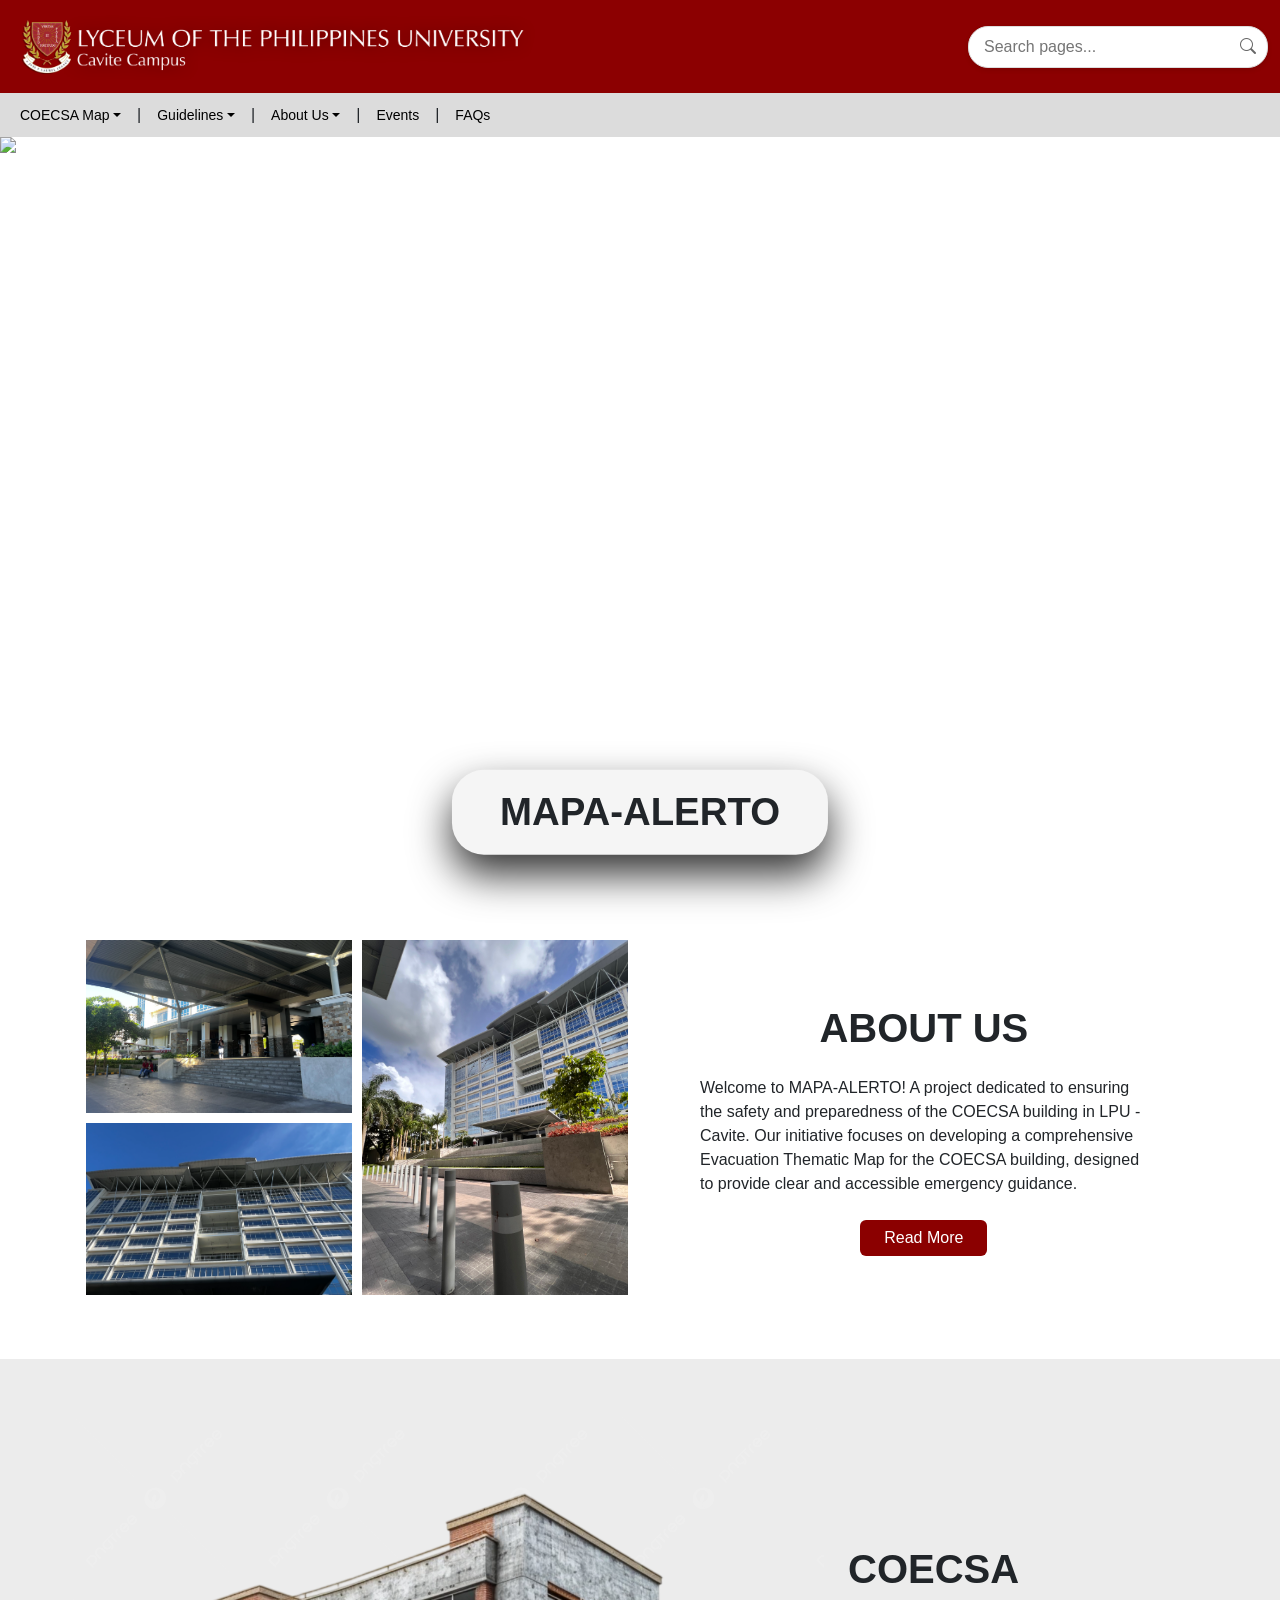
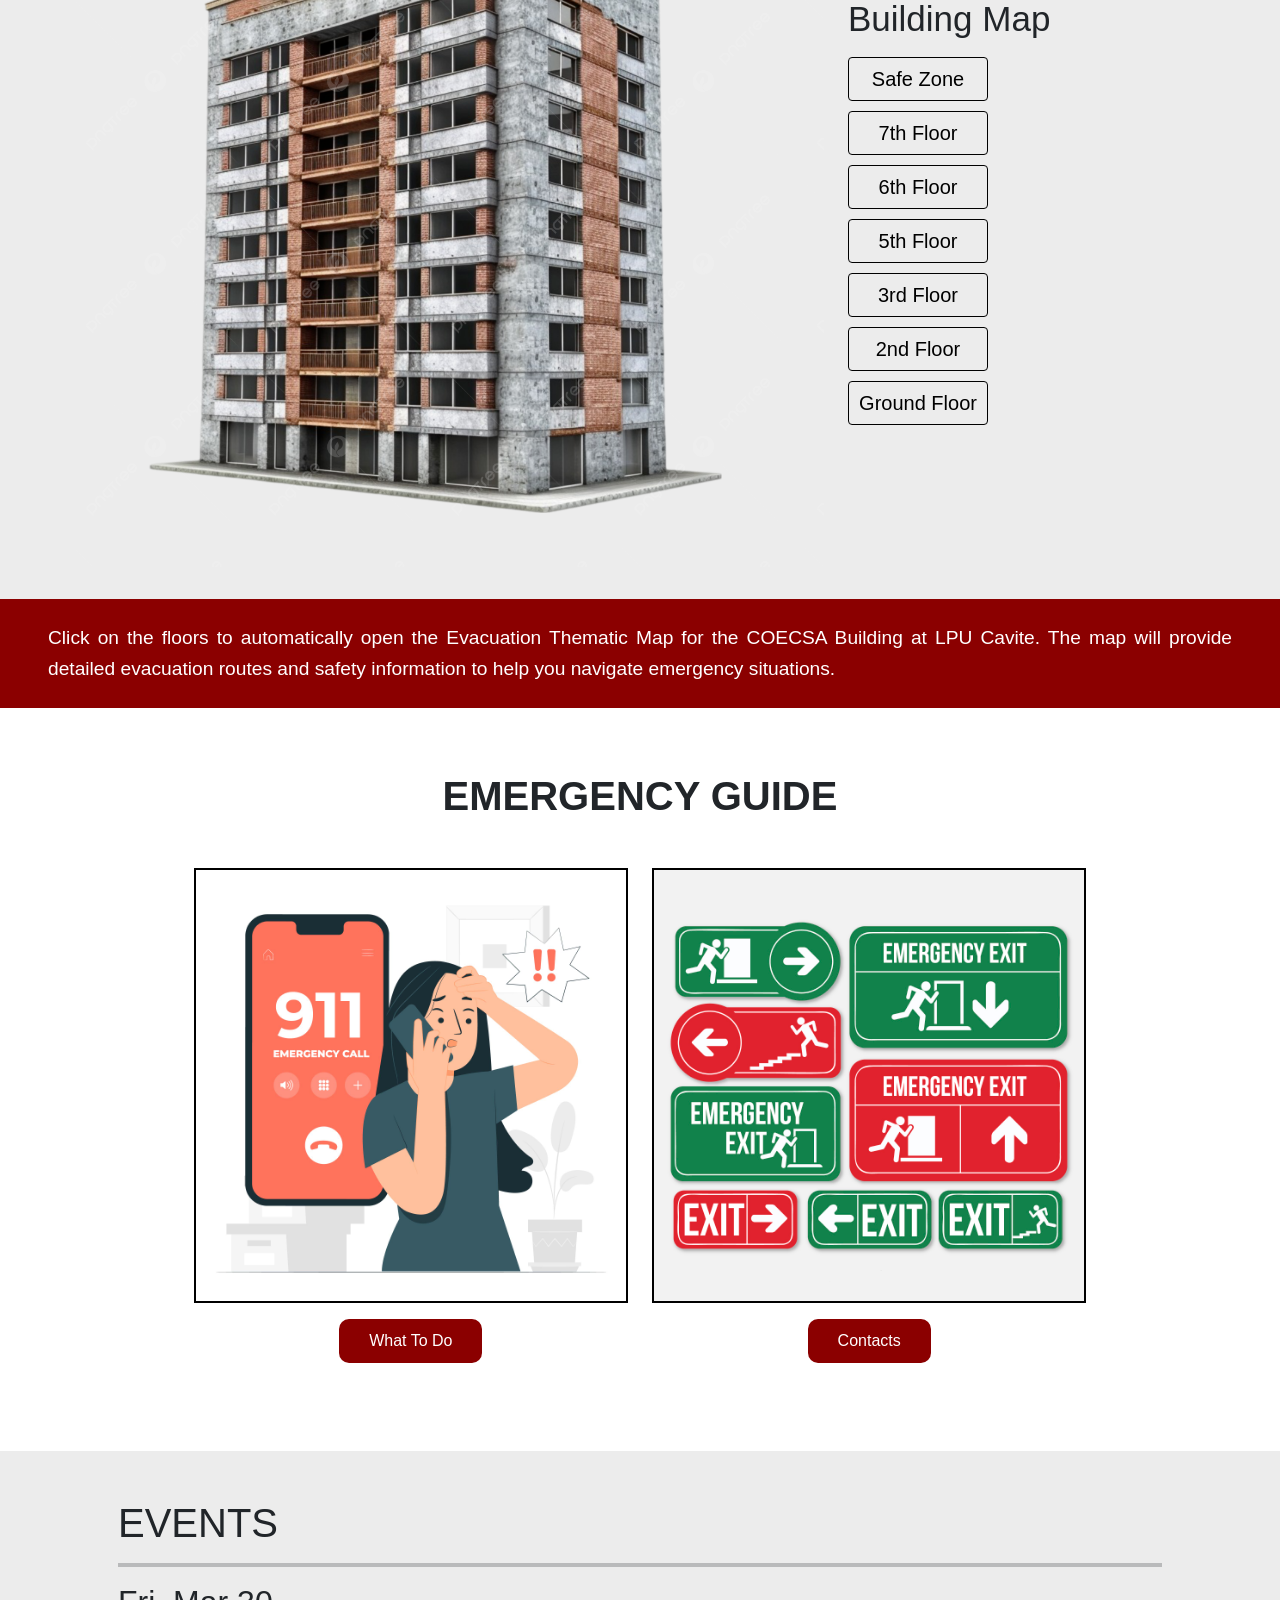
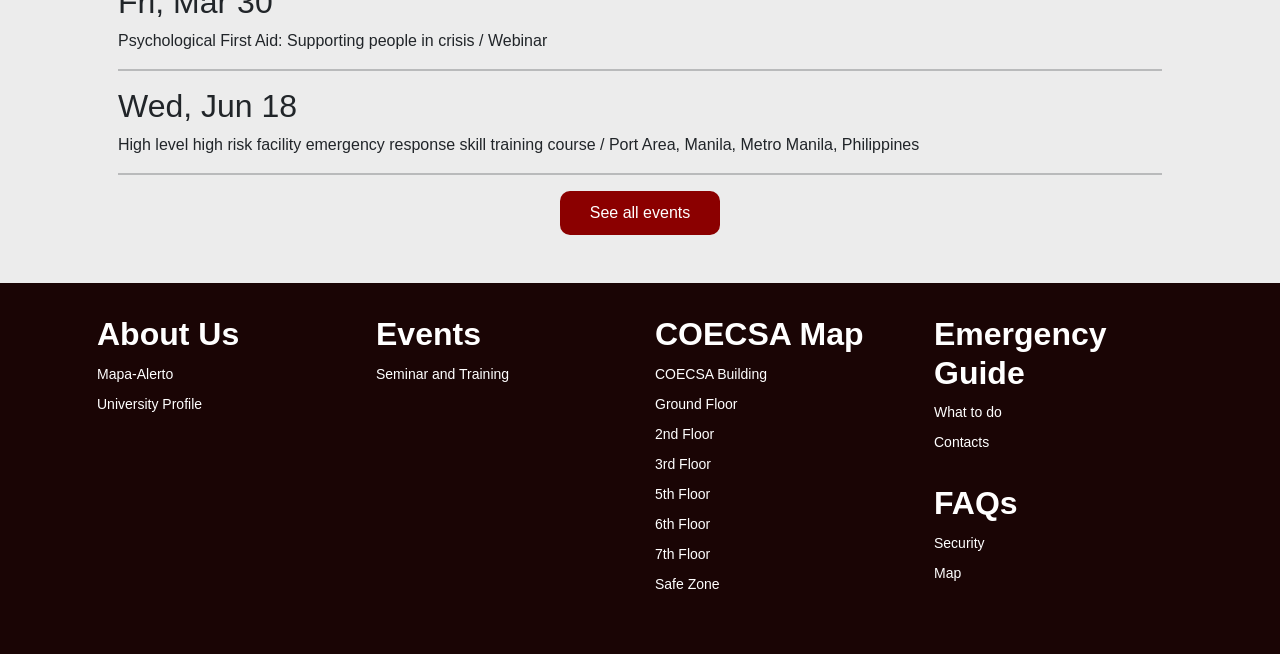
==== index.html @ d4a61192 "May 11" ====
<!DOCTYPE html>
<html lang="en">

<head>
  <meta charset="UTF-8" />
  <meta name="viewport" content="width=device-width, initial-scale=1.0" />
  <title>Homepage - Mapa-Alerto</title>
  <link rel="icon" type="image/png" href="assets/LPU-Logo.png" />
  <link href="https://cdn.jsdelivr.net/npm/bootstrap@5.3.0/dist/css/bootstrap.min.css" rel="stylesheet" />
  <link href="https://cdn.jsdelivr.net/npm/bootstrap-icons@1.10.5/font/bootstrap-icons.css" rel="stylesheet" />
  <link href="https://unpkg.com/aos@2.3.1/dist/aos.css" rel="stylesheet" />
  <link rel="stylesheet" href="style.css" />
</head>
</head>

<body>
  <!-- Loader -->
  <div id="loader-overlay">
    <img src="assets/loading-screen.gif" alt="Loading..." style="max-width: 100%; padding: 0; margin: 0"/>
    <p id="loader-message">Getting things ready, please wait...</p>
  </div>

  <!-- Mobile Search Container (Fixed position overlay) -->
  <div class="mobile-search-container" id="mobileSearchContainer">
    <div class="mobile-search-wrapper">
      <input type="text" class="search-input" id="mobileSearchInput" placeholder="Search pages..." autocomplete="off">
      <i class="bi bi-x-lg mobile-search-close" id="mobileSearchClose"></i>
      <div class="search-results" id="mobileSearchResults"></div>
    </div>
  </div>

  <nav class="navbar navbar-expand-lg navbar-custom">
    <div class="container-fluid">
      <div class="d-flex flex-column flex-md-row align-items-center justify-content-between w-100">
        <!-- Logo + Toggler + Mobile Search Icon -->
        <div class="d-flex align-items-center">
          <button class="navbar-toggler me-2" type="button" onclick="toggleMenu()">
            <i class="bi bi-list"></i>
          </button>
          <a class="navbar-brand me-2" href="index.html">
            <img src="banner-desktop.png" alt="LPU Logo" class="logo-img img-fluid" />
          </a>
          <!-- Mobile Search Button -->
          <button class="mobile-search-btn" id="mobileSearchBtn">
            <i class="bi bi-search text-white"></i>
          </button>
        </div>

        <!-- Desktop Search Bar -->
        <div class="navbar-nav-section">
          <div class="search-container">
            <input type="text" class="search-input" id="searchInput" placeholder="Search pages..." autocomplete="off">
            <i class="bi bi-search search-icon" id="searchIcon"></i>
            <div class="search-results" id="searchResults"></div>
          </div>
        </div>
      </div>
    </div>
  </nav>

  <!-- Hidden Nav Links -->
  <div class="top-links" id="navLinks">
    <div class="dropdown">
      <a class="dropdown-toggle" style="cursor: default">COECSA Map</a>
      <div class="dropdown-menu">
        <a href="coecsa.html">COECSA Building</a>
        <a href="groundfloor.html">Ground Floor</a>
        <a href="2nd-floor.html">2nd Floor</a>
        <a href="3rd-floor.html">3rd Floor</a>
        <a href="5th-floor.html">5th Floor</a>
        <a href="6th-floor.html">6th Floor</a>
        <a href="7th-floor.html">7th Floor</a>
        <a href="safe-zone.html">Safe Zone</a>
      </div>
    </div>

    <span class="separator d-none d-md-inline">|</span>
    <div class="dropdown">
      <a class="dropdown-toggle" style="cursor: default">Guidelines</a>
      <div class="dropdown-menu">
        <a href="what-to-do.html">What To Do</a>
        <a href="contacts.html">Contacts</a>
      </div>
    </div>

    <span class="separator d-none d-md-inline">|</span>
    <div class="dropdown">
      <a href="" class="dropdown-toggle" style="cursor: pointer" onclick="event.preventDefault()">About Us</a>
      <div class="dropdown-menu">
        <a href="mapa-alerto.html">Mapa-Alerto</a>
        <a href="university-profile.html">University Profile</a>
      </div>
    </div>

    <span class="separator d-none d-md-inline">|</span>
    <a href="events.html">Events</a>

    <span class="separator d-none d-md-inline">|</span>
    <a href="faq.html">FAQs</a>
  </div>

  <section class="hero-section">
    <img src="./assets/homepage/hero-image.jpg" alt="hero-image" class="hero-page img-fluid" />
    <div class="hero-text">
      <h1>MAPA-ALERTO</h1>
    </div>
  </section>

  <section class="about-section container">
    <div class="row align-items-center column-gap-5">
      <!-- Left Image Grid -->
      <div class="col-md-6" data-aos="fade-down" data-aos-offset="300" data-aos-easing="ease-in-sine">
        <div class="image-grid">
          <img src="./assets/homepage/about2.png" alt="Image 1" />
          <img src="./assets/homepage/about3.jpg" alt="Image 2" />
          <img src="./assets/homepage/about1.png" alt="Image 3" style="grid-column: span 1" />
        </div>
      </div>

      <!-- Right Content -->
      <div class="col-md-5 text-center" data-aos="fade-down" data-aos-offset="300" data-aos-easing="ease-in-sine">
        <h2 class="fw-bold fs-1 my-4">ABOUT US</h2>
        <p class="about-text text-md-start text-justify">
          Welcome to MAPA-ALERTO! A project dedicated to ensuring the safety
          and preparedness of the COECSA building in LPU - Cavite. Our
          initiative focuses on developing a comprehensive Evacuation Thematic
          Map for the COECSA building, designed to provide clear and
          accessible emergency guidance.
        </p>
        <button class="btn read-btn px-4 mt-2" onclick="window.location.href='mapa-alerto.html';">Read More</button>
      </div>
    </div>
  </section>

  <section class="building-section container-fluid pt-5">
    <div class="row align-items-center" data-aos="zoom-in-down" data-aos-duration="1500">
      <!-- Building Image -->
      <div class="col-md-8 mb-4 mb-md-0">
        <img src="./assets/homepage/building.png" alt="COECSA Building" class="building-image" />
      </div>

      <!-- Right Text -->
      <div class="col-md-4 text-center text-md-start">
        <h2 class="fw-bold fs-1">
          COECSA<br /><small class="fw-normal">Building Map</small>
        </h2>
        <div class="floor-list mt-3 fs-5">
          <a href="safe-zone.html">Safe Zone</a>
          <a href="7th-floor.html">7th Floor</a>
          <a href="6th-floor.html">6th Floor</a>
          <a href="5th-floor.html">5th Floor</a>
          <a href="3rd-floor.html">3rd Floor</a>
          <a href="2nd-floor.html">2nd Floor</a>
          <a href="groundfloor.html">Ground Floor</a>
        </div>
      </div>
    </div>
  </section>

  <!-- Footer Description -->
  <div class="footer-bar px-3 px-md-5 py-md-4 py-3 text-justify">
    Click on the floors to automatically open the Evacuation Thematic Map for
    the COECSA Building at LPU Cavite. The map will provide detailed
    evacuation routes and safety information to help you navigate emergency
    situations.
  </div>

  <!-- EMERGENCY GUIDE SECTION-->
  <section class="guide-section container text-center">
    <h2 class="fw-bold mb-5 fs-1" data-aos="fade-down">EMERGENCY GUIDE</h2>
    <div class="row justify-content-center">
      <!-- What To Do Section -->
      <div class="col-md-5 mb-4" data-aos="fade-down" data-aos-offset="300" data-aos-easing="ease-in-sine">
        <img src="./assets/homepage/what-to-do.jpg" alt="What To Do" class="guide-img mb-3" />
        <button class="event-button mx-auto d-block" onclick="window.location.href='what-to-do.html';">What To
          Do</button>
      </div>

      <!-- Contacts Section -->
      <div class="col-md-5 mb-4" data-aos="fade-down" data-aos-offset="300" data-aos-easing="ease-in-sine">
        <img src="./assets/homepage/contacts.jpg" alt="Contacts" class="guide-img mb-3" />

        <button class="event-button mx-auto d-block" onclick="window.location.href='contacts.html';">Contacts</button>
      </div>
    </div>
  </section>

  <!-- Comics Section -->


  <section class="event-section py-5">
    <div class="container px-md-5 px-4">
      <h1>EVENTS</h1>
      <hr class="border-4" />
      <h2>Fri, Mar 30</h2>
      <p>Psychological First Aid: Supporting people in crisis / Webinar</p>
      <hr class="border-2" />
      <h2>Wed, Jun 18</h2>
      <p>
        High level high risk facility emergency response skill training course
        / Port Area, Manila, Metro Manila, Philippines
      </p>
      <hr class="border-2" />
      <button class="event-button mx-auto d-block" onclick="window.location.href='events.html';">See all events</button>

    </div>
  </section>

  <footer class="footer">
    <div class="container">
      <div class="footer-links">
        <div class="footer-column">
          <h2 class="fw-semibold">About Us</h2>
          <ul>
            <li><a href="mapa-alerto.html">Mapa-Alerto</a></li>
            <li><a href="university-profile.html">University Profile</a></li>
          </ul>
        </div>

        <div class="footer-column">
          <h2 class="fw-semibold">Events</h2>
          <ul>
            <li><a href="events.html">Seminar and Training</a></li>
          </ul>
        </div>

        <div class="footer-column">
          <h2 class="fw-semibold">COECSA Map</h2>
          <ul>
            <li><a href="coecsa.html">COECSA Building</a></li>
            <li><a href="groundfloor.html">Ground Floor</a></li>
            <li><a href="2nd-floor.html">2nd Floor</a></li>
            <li><a href="3rd-floor.html">3rd Floor</a></li>
            <li><a href="5th-floor.html">5th Floor</a></li>
            <li><a href="6th-floor.html">6th Floor</a></li>
            <li><a href="7th-floor.html">7th Floor</a></li>
            <li><a href="safe-zone.html">Safe Zone</a></li>
          </ul>
        </div>

        <div class="footer-column">
          <h2 class="fw-semibold">Emergency Guide</h2>
          <ul>
            <li><a href="what-to-do.html">What to do</a></li>
            <li><a href="contacts.html">Contacts</a></li>
          </ul>
          <h2 style="margin-top: 30px" class="fw-semibold">FAQs</h2>
          <ul>
            <li><a href="faq.html">Security</a></li>
            <li><a href="faq.html">Map</a></li>
          </ul>
        </div>

      </div>
    </div>
  </footer>

  <script src="https://cdn.jsdelivr.net/npm/bootstrap@5.3.0/dist/js/bootstrap.bundle.min.js"></script>
  <script src="https://unpkg.com/aos@2.3.1/dist/aos.js"></script>
  <script src="script.js"></script>
</body>

</html>
---- style.css ----
@import url("https://fonts.googleapis.com/css2?family=Montserrat:ital,wght@0,100..900;1,100..900&display=swap");
@import url("https://fonts.googleapis.com/css2?family=Space+Grotesk:wght@300..700&display=swap");
@import url("https://fonts.googleapis.com/css2?family=Onest:wght@100..900&display=swap");

html,
body {
  box-sizing: border-box;
  padding: 0;
  margin: 0;
  /* font-family: "Onest", sans-serif;
  font-optical-sizing: auto; */
  font-family: Helvetica, sans-serif;
}

/* Dropdown container */
.dropdown {
  position: relative;
  display: inline-block;
}

.floor-list {
  display: flex;
  flex-direction: column;
  gap: 6px;
}

.floor-list a {
  width: 140px; /* increased to fit "Ground Floor" */
  padding: 6px 10px;
  border: 1px solid black;
  border-radius: 4px;
  text-decoration: none;
  color: black;
  font-weight: 500;
  text-align: center;
  white-space: nowrap; /* prevents text from wrapping */
  transition: background-color 0.2s;
}

.floor-list a:hover {
  background-color: #d68183;
}


/* Main link */
.dropdown-toggle {
  text-decoration: none;
  padding: 10px;
  display: inline-block;
  color: black;
  /* or whatever your theme color is */
}

/* Dropdown content */
.dropdown-menu {
  display: none;
  position: absolute;
  background-color: #e0e0e0;
  min-width: 160px;
  z-index: 1;
  padding: 10px;
  box-shadow: 0 4px 12px rgba(0, 0, 0, 0.15);
  /* Slightly stronger shadow */
  border-radius: 6px;
  /* Optional: rounded edges */
}

/* Links inside dropdown */
.dropdown-menu a {
  color: black;
  padding: 8px 12px;
  text-decoration: none;
  display: block;
}

/* Hover effect for links */
.dropdown-menu a:hover {
  background-color: #d4d4d4;
  color: #8c0001;
}

/* Show dropdown on hover */
.dropdown:hover .dropdown-menu {
  display: block;
}

/* Optional: Hover color for COECSA Map */
.dropdown:hover .dropdown-toggle {
  color: #8c0001;
  /* highlight effect */
}


.top-links a.active-page {
  color: #8c0001 !important;
  font-weight: bold;
  border-bottom: 2px solid #e0e0e0;
}

@media (max-width: 768px) {
  .top-links a.active-page {
    color: #ffffff !important;
    font-weight: bold;
    border-bottom: 2px solid #e0e0e0;
  }
  .top-links .dropdown-toggle {
    color: white !important;
  }

  .top-links .dropdown-menu {
    background-color: #8c0001;
    /* Optional: Dark background for contrast */
  }

  .top-links .dropdown-menu a {
    color: white !important;
  }

  .top-links .dropdown-menu a:hover {
    background-color: rgba(255, 255, 255, 0.1);
  }
  
}

/* Search bar styling */
.search-container {
  position: relative;
  max-width: 300px;
  width: 100%;
  transition: all 0.4s ease;
}

.search-input {
  width: 100%;
  padding: 8px 35px 8px 15px;
  border-radius: 20px;
  border: 1px solid #ddd;
  transition: all 0.3s ease;
  box-shadow: 0 2px 5px rgba(0, 0, 0, 0.1);
}

.search-input:focus {
  outline: none;
  border-color: #800000;
  /* Maroon color (LPU theme) */
  box-shadow: 0 2px 8px rgba(128, 0, 0, 0.2);
  border-radius: 10px 10px 0 0;
}

.search-icon {
  position: absolute;
  right: 12px;
  top: 50%;
  transform: translateY(-50%);
  color: #666;
  cursor: pointer;
}

.search-results {
  position: absolute;
  top: 100%;
  left: 0;
  right: 0;
  background: #fff;
  border-radius: 0 0 10px 10px;
  box-shadow: 0 4px 10px rgba(0, 0, 0, 0.1);
  max-height: 300px;
  overflow-y: auto;
  z-index: 1000;
  display: none;
}

.search-result-item {
  padding: 10px 15px;
  border-bottom: 1px solid #eee;
  cursor: pointer;
  transition: background 0.2s;
}

.search-result-item:hover {
  background-color: #f9f9f9;
}

.search-result-item:last-child {
  border-bottom: none;
}

.search-highlight {
  font-weight: bold;
  color: #800000;
}

/* Mobile search button */
.mobile-search-btn {
  display: none;
  background: none;
  border: none;
  color: #800000;
  font-size: 1.25rem;
  cursor: pointer;
  padding: 5px;
  margin-left: 10px;
}

/* Mobile search container */
.mobile-search-container {
  position: fixed;
  top: 0;
  left: 0;
  right: 0;
  background: #fff;
  padding: 15px;
  z-index: 1100;
  box-shadow: 0 2px 10px rgba(0, 0, 0, 0.15);
  display: none;
  transform: translateY(-100%);
  transition: transform 0.3s ease-in-out;
}

.mobile-search-container.show {
  transform: translateY(0);
}

.mobile-search-wrapper {
  position: relative;
  width: 100%;
}

.mobile-search-close {
  position: absolute;
  right: 12px;
  top: 50%;
  transform: translateY(-50%);
  color: #666;
  font-size: 1.2rem;
  cursor: pointer;
}

/* Responsive adjustments */
@media (max-width: 768px) {
  .search-container {
    display: none;
    /* Hide desktop search on mobile */
  }

  .mobile-search-btn {
    display: block;
    /* Show mobile search button */
  }
}

@media (min-width: 992px) {
  .navbar-nav-section {
    width: auto;
    flex-grow: 1;
    display: flex;
    justify-content: flex-end;
    margin-left: 20px;
  }
}

/* LOADER- STYLING */

#loader-overlay {
  position: fixed;
  top: 0;
  left: 0;
  width: 100vw;
  height: 100vh;
  background-color: #8c0001;
  z-index: 9999;
  display: flex;
  flex-direction: column;
  align-items: center;
  justify-content: center;
  opacity: 1;
  transition: opacity 0.5s;
}

#gif-loader {
  width: 50vw;
  max-width: 450px;
  height: auto;
}

#loader-message {
  color: white;
  font-size: 18px;
  text-align: center;
  position: absolute;
  bottom: 180px;
  margin: 0;
}

@media (max-width: 767px) {
  .navbar-custom .d-flex.align-items-center {
    justify-content: flex-start !important; 
    width: 100%;
  }

  .navbar-custom .navbar-brand {
    margin-left: 0 !important;
    margin-right: auto !important;
  }
}


  #searchForm {
    width: 100%;
    flex-wrap: nowrap;
  }

  #searchForm input {
    flex-grow: 1;
  }


@media (max-width: 768px) {
  #loader-overlay {
    padding: 10px;
  }

  #gif-loader {
    width: 70vw;
    max-width: 300px;
  }

  #loader-message {
    font-size: 16px;
    bottom: 10px;
  }
}

@media (max-width: 430px) {
  #gif-loader {
    width: 60vw;
    max-width: 375px;
  }

  #loader-message {
    font-size: 16px;
    bottom: 10px;
  }
}

@media (max-width: 667px) {
  #gif-loader {
    width: 60vw;
    max-width: 350px;
  }

  #loader-message {
    font-size: 16px;
    bottom: 150px;
  }
}

/* WHAT-TO-DO - STYLING */
.emergency-card {
  display: flex;
  align-items: flex-start;
  padding: 20px;
  border: 1px solid #ccc;
  border-radius: 8px;
  background-color: #fff;
  height: 100%;
  transition: all 0.3s ease;
}

.emergency-card:hover {
  box-shadow: 0 4px 12px rgba(0, 0, 0, 0.1);
  transform: translateY(-4px);
}

.emergency-card img {
  width: 100px;
  margin-right: 16px;
  margin-top: 4px;
  transition: transform 0.3s ease;
}

.emergency-card:hover img {
  transform: scale(1.05);
}

.emergency-card h5 {
  font-weight: 600;
  margin-bottom: 8px;
  font-size: 1.1rem;
}

.emergency-card p {
  margin: 0 0 8px;
  font-size: 0.95rem;
  line-height: 1.5;
  text-align: justify;
}

/* HERO PAGE - STYLING */
.hero-page {
  object-fit: cover;
  object-position: center 35%;
  height: 75vh;
  width: 100%;
  display: flex;
  justify-content: center;
  align-items: center;
  color: white;
}

.hero-text {
  width: auto;
  text-align: center;
  /* text-shadow: 2px 2px 4px rgba(0, 0, 0, 0.5); */
  position: absolute;
  left: 50%;
  transform: translate(-50%, -50%);
  background-color: whitesmoke;
  z-index: 1;
  padding: 1.2rem 3rem;
  border-radius: 32px;
  box-shadow: 0px 20px 40px rgba(0, 0, 0, 0.8);
}

@media screen and (max-width: 500px) {
  .hero-text {
    /* padding: 1.2rem 2rem; */
    width: 70%;
    left: 50%;
    transform: translate(-50%, -50%);
  }
}

.hero-text h1 {
  font-size: clamp(1rem, 3vw, 4rem);
  font-weight: 600;
  margin: 0;
  border-radius: 32px;
  text-align: center;
  width: 100%;
}

/* ABOUT SECTION - STYLING */
.about-section {
  padding: 8rem 1rem;
  padding-bottom: 4rem;
}

.about-text {
  text-align: left;
  /* letter-spacing: 0.8px; */
}

.image-grid {
  display: grid;
  grid-template-columns: repeat(2, 1fr);
  grid-template-rows: repeat(2, 1fr);
  gap: 10px;
  height: 100%;
}

.image-grid img:nth-child(1) {
  grid-row: span 1;
}

.image-grid img:nth-child(2) {
  grid-row: span 2;
}

.image-grid img {
  width: 100%;
  height: 100%;
  object-fit: cover;
}

.read-btn {
  background-color: #8b0000;
  color: white;
  border: none;
}

.read-btn:hover {
  background-color: #6c0001;
  color: white;
}

/* BUILDING SECTION */
.building-section {
  background-color: rgb(236, 236, 236);
  padding: 2rem 4rem;
}

.modal-fullscreen-custom {
    max-width: 100%;
    width: 100%;
    margin: 0;
}

.modal-fullscreen-custom .modal-content {
    height: 100%;
    border: none;
    background: transparent;
    display: flex;
    justify-content: center;
    align-items: center;
}

.modal-fullscreen-custom img {
    max-height: 95vh;
    max-width: 95vw;
    width: auto;
    height: auto;
}


@media (max-width: 767px) {
  .building-section {
    padding: 0 0.5rem;
  }
  
}

.floor-list a {
  display: block;
  text-decoration: none;
  color: black;
  margin-bottom: 4px;
  font-weight: 500;
  transition: color 0.2s;
}

.floor-list a:hover {
  color: #8b0000;
}

.footer-bar {
  background-color: #8b0000;
  color: white;
  font-size: clamp(0.7rem, 3.2vw, 1.2rem);
  /* Responsive font size */
  text-align: justify;
  /* Justify the text to look like a paragraph */
  padding: 10px 40px;
  /* Optional: Add padding for better spacing */
  line-height: 1.6;
  /* Optional: Adjust line-height for better readability */
  margin: 0;
  /* Ensure no margin around the div */
}

.building-image {
  /* width: 46rem; */
  max-width: 100%;
  height: auto;
}


/* GUIDE SECTION - STYLING */
.guide-section {
  padding: 4rem 2rem;
}

.guide-img {
  width: 100%;
  height: auto;
  border: 2px solid #000;
}

.guide-button {
  background-color: #8b0000;
  color: white;
  border: none;
  padding: 10px 30px;
  border-radius: 10px;
}

.guide-button:hover {
  background-color: #6c0001;
  color: white;
}

/* EVENT SECTION - STYLING */
.event-section {
  /* padding: 4rem 2rem; */
  background-color: rgb(236, 236, 236);
}

.event-button {
  background-color: #8b0000;
  color: white;
  border: none;
  padding: 10px 30px;
  border-radius: 10px;
}

.event-button:hover {
  background-color: #6c0001;
  color: white;
}

/* COMICS - STYLING */
.comics-section {
  padding: 4rem 2rem;
}

.scan-button {
  background-color: #8b0000;
  color: white;
  border: none;
  padding: 10px 30px;
  border-radius: 10px;
}

.scan-button:hover {
  background-color: #6c0001;
  color: white;
}

/* NAVBAR - STYLING */
.navbar-custom {
  background-color: #8c0001;
}

.logo-img {
  height: auto;
  max-height: 4.2rem;
  width: auto;
}

.navbar-brand {
  display: flex;
  align-items: center;
  gap: 10px;
}

.navbar-toggler {
  border: none;
  background: none;
  font-size: 1.2rem;
  color: white;
  padding: 0;
}

.top-links {
  display: none;
  flex-direction: column;
  background-color: #590b0b;
  padding: 10px 20px;
}

.top-links a {
  text-decoration: none;
  color: black;
  font-size: 14px;
  padding: 8px 0;
}

.top-links a.active {
  color: #8c0001;
  /* font-weight: bold; */
}

@media (min-width: 768px) {
  .top-links {
    display: flex !important;
    flex-direction: row;
    justify-content: flex-start;
    align-items: center;
    background-color: #dcdcdc;
  }

  .top-links a {
    border: none;
    margin-right: 0px;
    padding: 0;
  }

  .top-links .separator {
    display: inline;
    margin: 0 16px;
  }

  .navbar-toggler {
    display: none;
  }
}

@media (max-width: 768px) {
  .top-links a {
    color: #fff;
  }

  .top-links a.active {
    color: #fff;
    font-weight: bold;
    font-style: underline;
  }
}

/* FOOTER - STYLING */
.footer {
  background-color: #1a0505;
  color: white;
  padding: 32px 0;
}

.footer-links {
  display: flex;
  flex-wrap: wrap;
  justify-content: space-between;
  padding: 0px;
}

.footer-column {
  flex: 1;
  min-width: 200px;
  margin-bottom: 20px;
  padding: 0 15px;
}

.footer-column h3 {
  color: white;
  font-size: 16px;
  margin-bottom: 20px;
}

.footer-column ul {
  list-style: none;
  padding: 0;
  margin: 0;
}

.footer-column ul li {
  margin-bottom: 6px;
}

.footer-column ul li a {
  color: white;
  text-decoration: none;
  font-size: 14px;
  transition: color 0.3s;
}

.footer-column ul li a:hover {
  color: #f8d7da;
}

/* FAQ PAGE - STYLING */

.faq-section {
  display: flex;
  flex-direction: column;
  align-items: center;
  justify-content: space-between;
  padding: 0 20px;
  width: 100%;
  max-width: 1100px;
  margin: 0 auto;
  padding-bottom: 5rem;
  /* min-height: 100vh; */
}

.text-justify {
  text-align: justify;
  text-justify: inter-word;
}

::selection {
  background: #fafafa;
  color: inherit;
}

.accordion-item {
  border-radius: 10px;
}

.faq-list {
  width: 100%;
}

.faq-heading {
  font-size: 32px;
  font-weight: 600;
  margin-bottom: 30px;
}

@media (min-width: 768px) {
  .faq-section {
    flex-direction: row;
    gap: 40px;
  }

  .faq-list {
    flex: 1;
  }

  .faq-heading {
    font-size: 36px;
  }
}

.text-justify {
  text-align: justify;
  text-justify: inter-word;
}

@media (max-width: 767px) {
  .faq-section {
    padding: 20px 15px;
  }

  .faq-heading {
    text-align: center;
  }
}

.accordion-button {
  font-weight: bold;
}

.contact-box {
  border: 1px solid #ddd;
  border-radius: 12px;
  padding: 1.2rem;
  background-color: transparent;
  text-align: center;
  margin-top: 30px;
  width: 100%;
  height: 100%;
}

@media (min-width: 768px) {
  .contact-box {
    margin-top: 145px;
    max-width: 300px;
    width: 300px;
  }
}

.contact-box a {
  display: block;
  background-color: #a00000;
  border: none;
  padding: 12px 20px;
  font-size: 13px;
  text-decoration: none;
  color: white;
  width: 100%;
  text-align: center;
  box-sizing: border-box;
}

/* ABOUT PAGE - STYLING */
.about-content {
  padding: 48px 32px;
  max-width: 940px;
  margin: auto;
}

.about-content h1 {
  font-size: 36px;
  font-weight: bold;
  margin-bottom: 30px;
}

.about-content p {
  font-size: 16px;
  line-height: 1.8;
  text-align: justify;
}

.about-content h2 {
  font-size: 36px;
  color: #8c0001;
  margin-top: 50px;
  margin-bottom: 20px;
  font-weight: bold;
}

.about-content .history-note {
  color: #8c0001;
  font-size: 16px;
}

@media (max-width: 768px) {
  .about-content h1 {
    text-align: center;
  }
}

/* EMERGENCY PAGE - STYLING */

.highlight-red {
  color: #8c0001;
  /* font-weight: bold; */
  text-decoration: none;
}

.section-divider {
  border-top: 2px solid #000;
  margin: 30px 0;
}

/* EVENT PAGE - STYLING */
.event-box {
  padding: 20px 0;
  margin-top: 20px;
  margin-bottom: 40px;
}

.event-title {
  color: #8c0001;
  font-weight: 500;
  margin-bottom: 5px;
  font-size: 1.2rem;
}

.visit-btn {
  background-color: #8c0001;
  color: white;
  border: none;
  width: 150px;
  padding: 12px 20px;
  /* Bigger padding for longer button */
  font-size: 18px;
  border-radius: 10px;
  /* Slight rounding */
  cursor: pointer;
  transition: background-color 0.3s ease;
}

.visit-btn:hover {
  background-color: #6c0001;
  color: white;
}

.container h3 {
  font-size: 48px;
  font-weight: bold;
  margin-bottom: 30px;
}

hr.event-divider {
  border: none;
  border-top: 2px solid black;
  margin: 0;
}

@media (max-width: 768px) {
  .event-box {
    padding: 20px 10px;
  }

  .visit-btn {
    width: 40%;
    font-size: 16px;
    padding: 10px;
  }

  .container h3 {
    font-size: 32px;
  }
}

.custom-margin-top {
  margin-top: 4rem;
}
@media (max-width: 767px) {
  .floor-list {
    align-items: center;
    text-align: center;
  }

  .floor-list a {
    width: 150px;
    display: block;
    text-align: center;
    margin: 0 auto;
  }


}
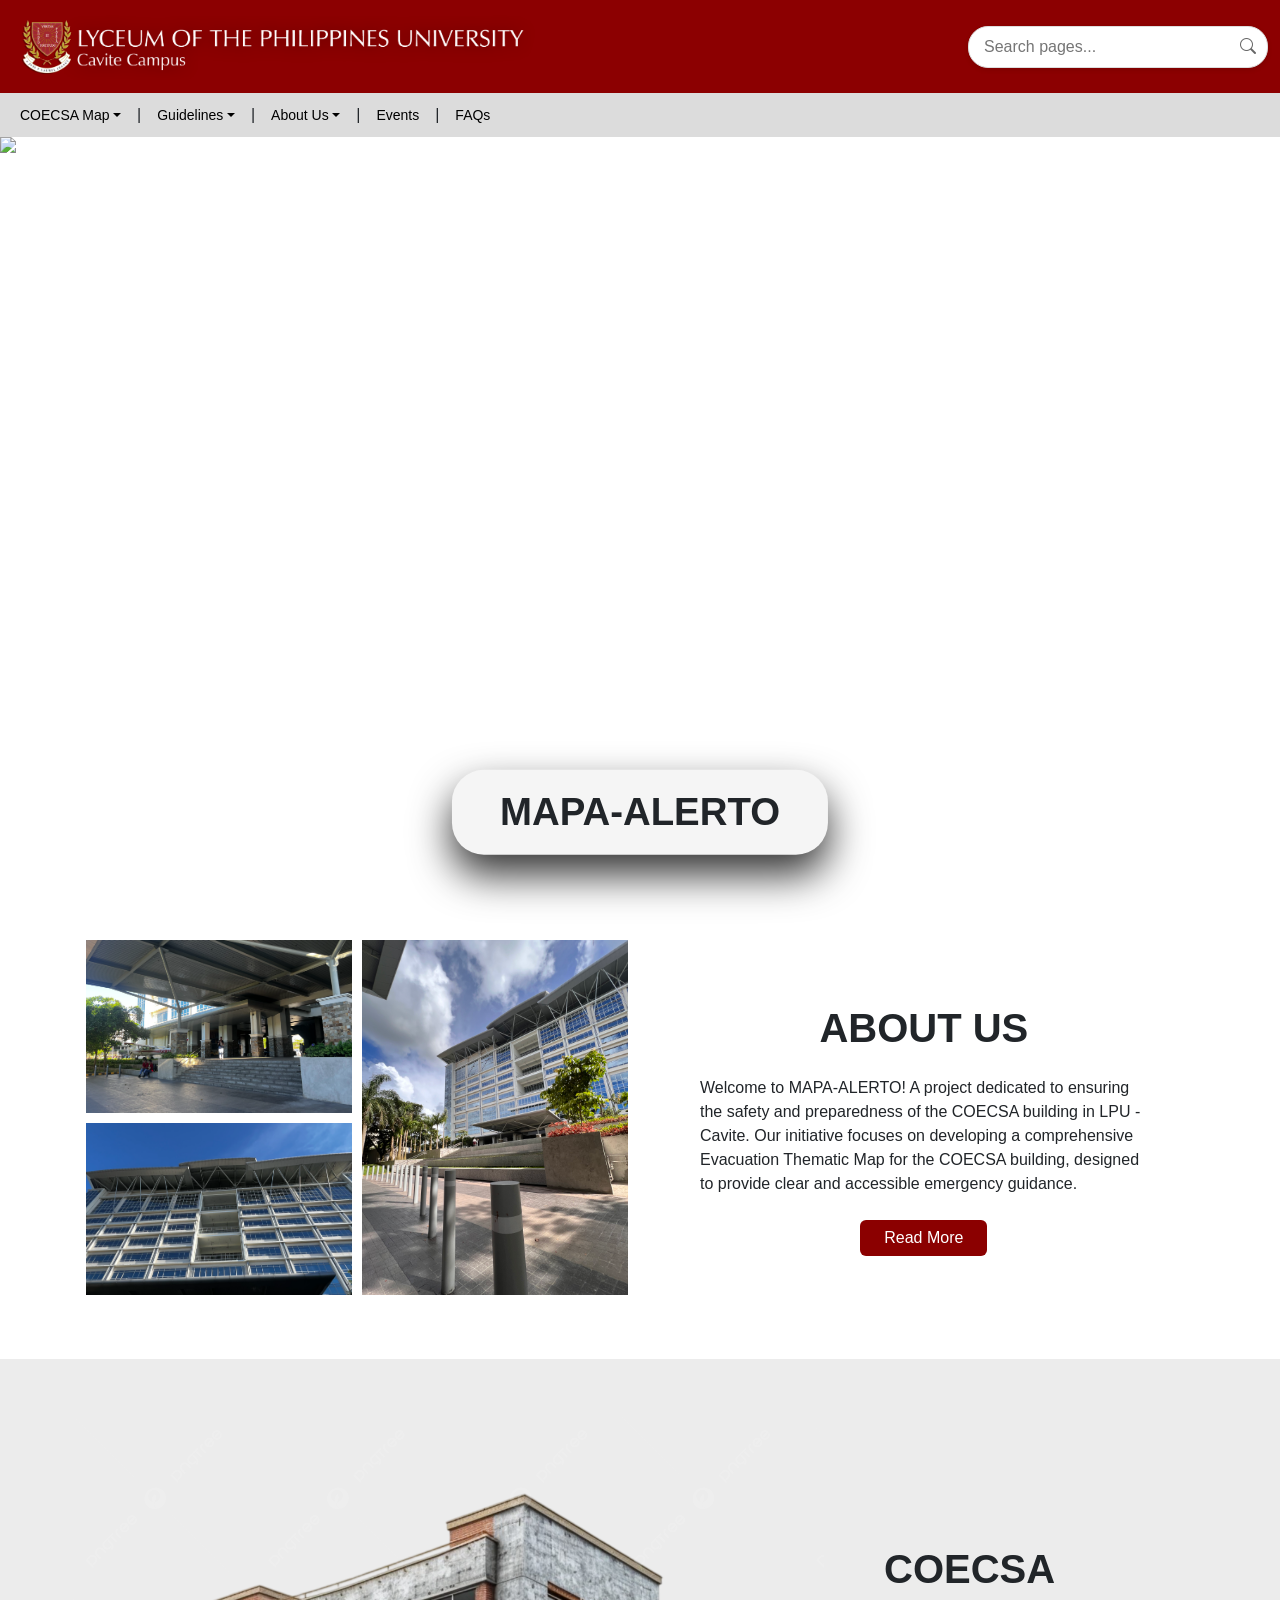
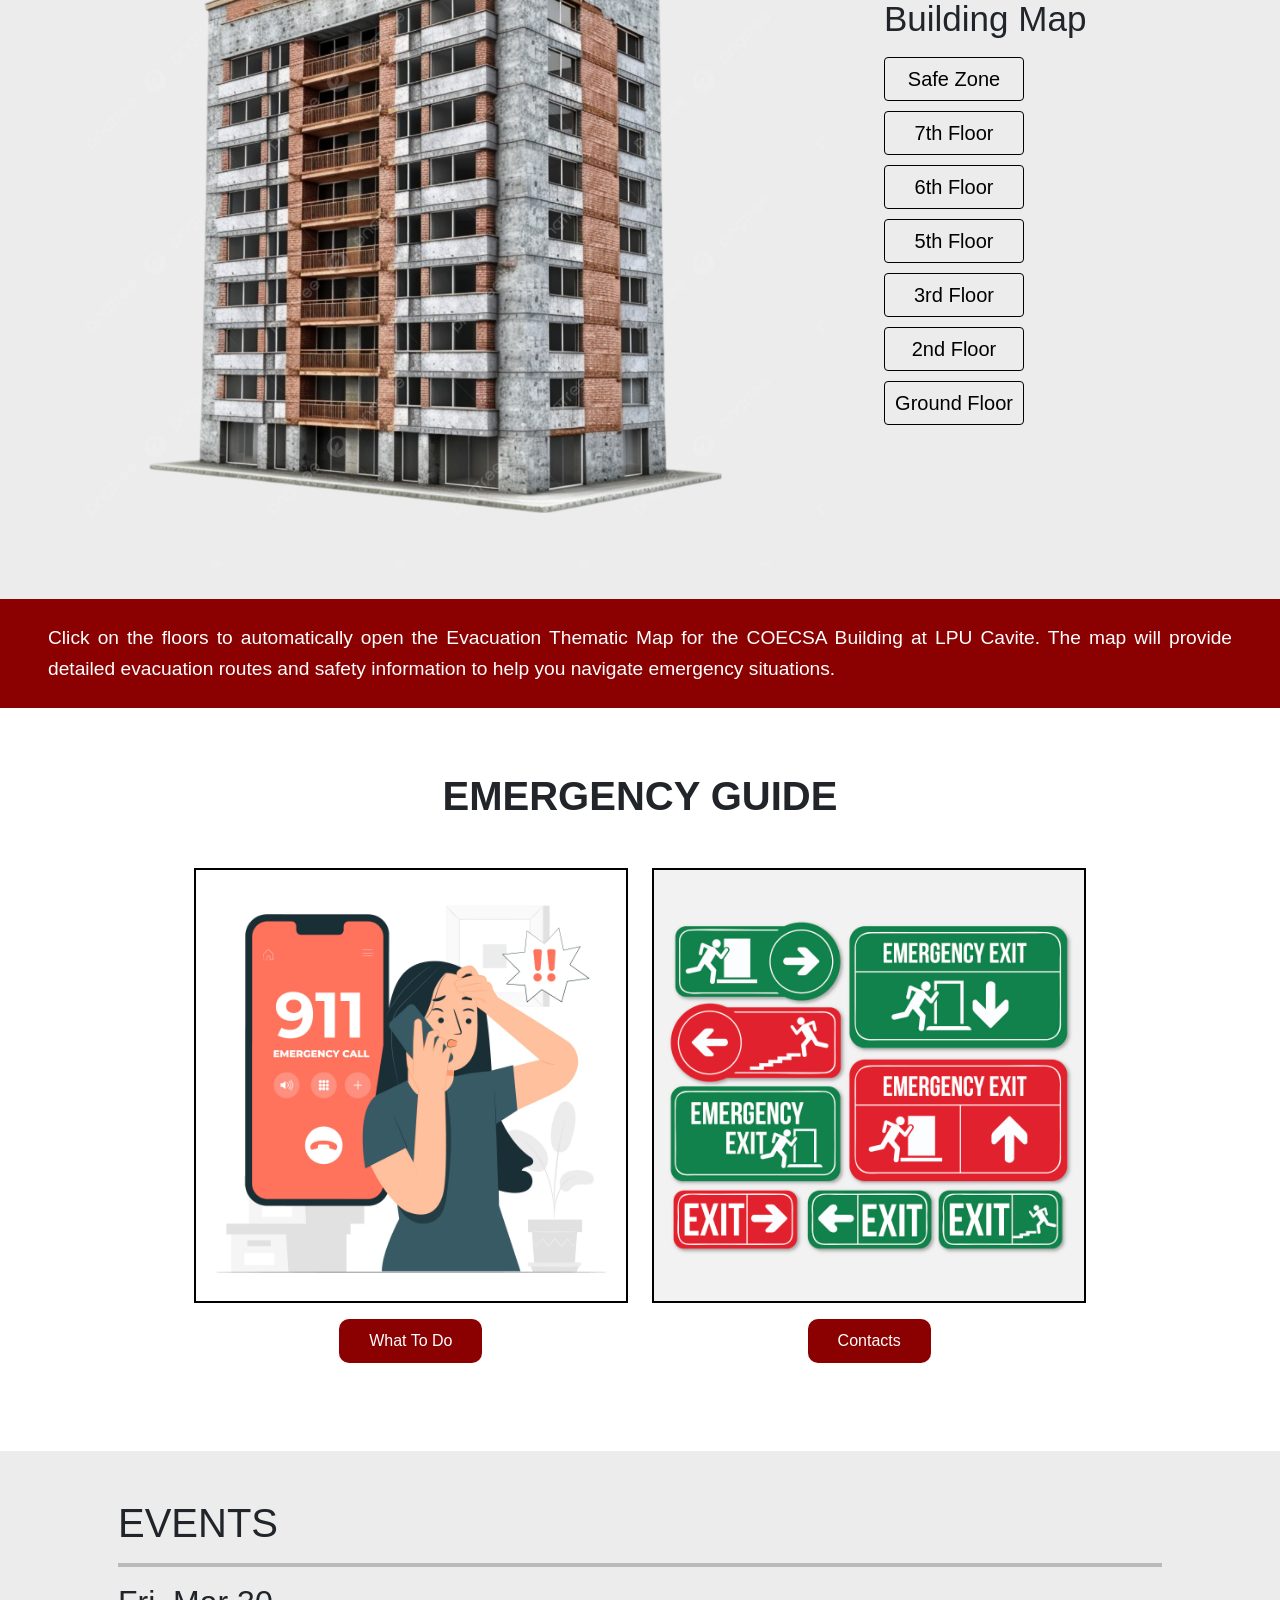
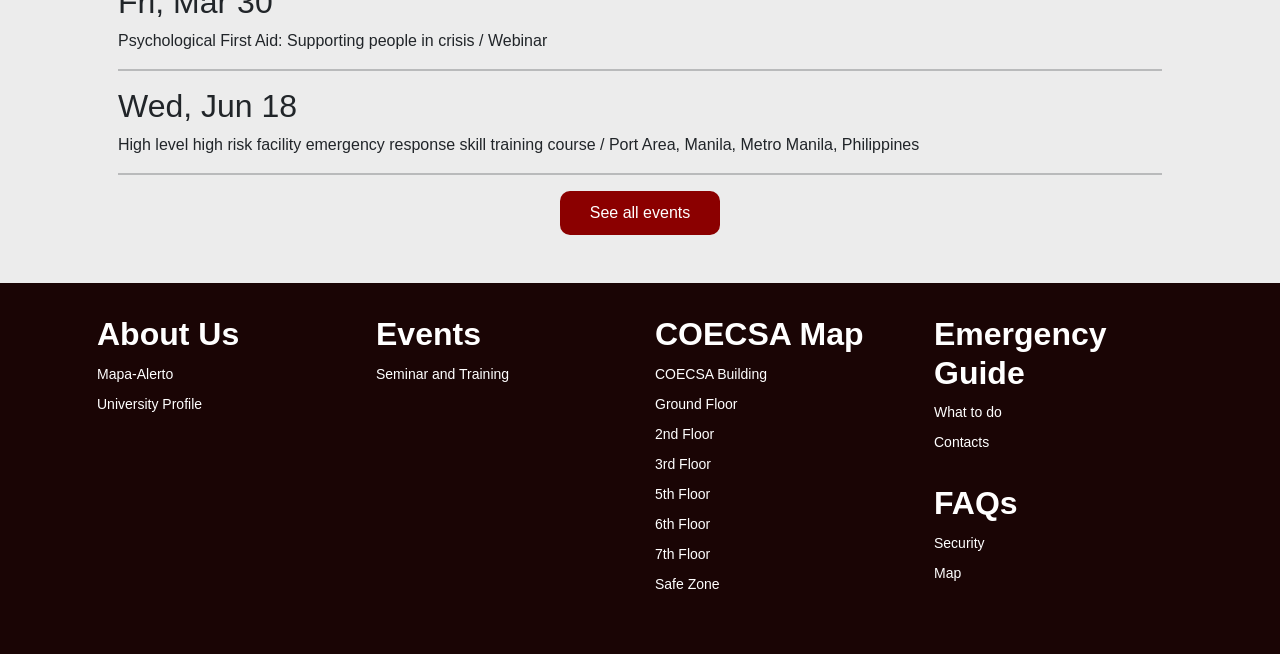
==== commit e8c40743: "May 11 fix coecsa padding button" ====
--- a/index.html
+++ b/index.html
@@ -140,7 +140,7 @@
       </div>
 
       <!-- Right Text -->
-      <div class="col-md-4 text-center text-md-start">
+      <div class="col-md-4 text-center text-md-start p-5 p-md-5">
         <h2 class="fw-bold fs-1">
           COECSA<br /><small class="fw-normal">Building Map</small>
         </h2>
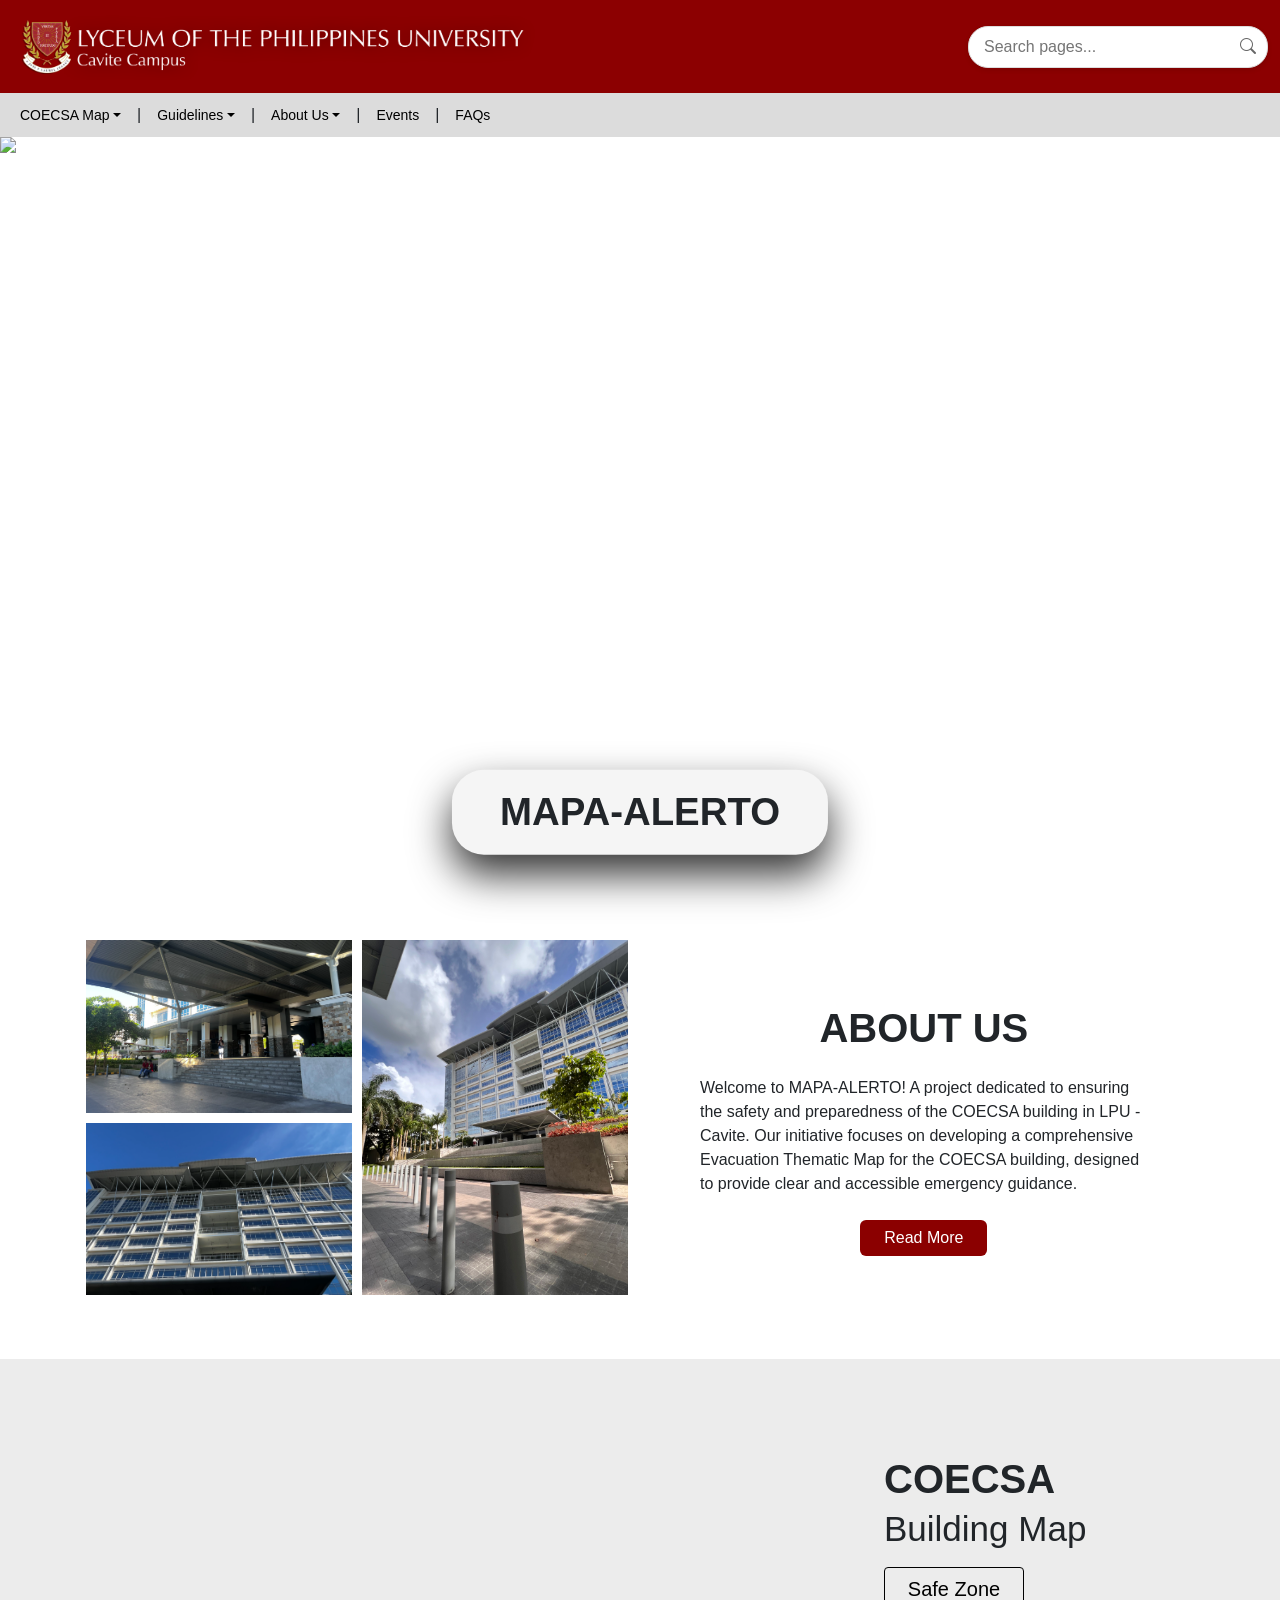
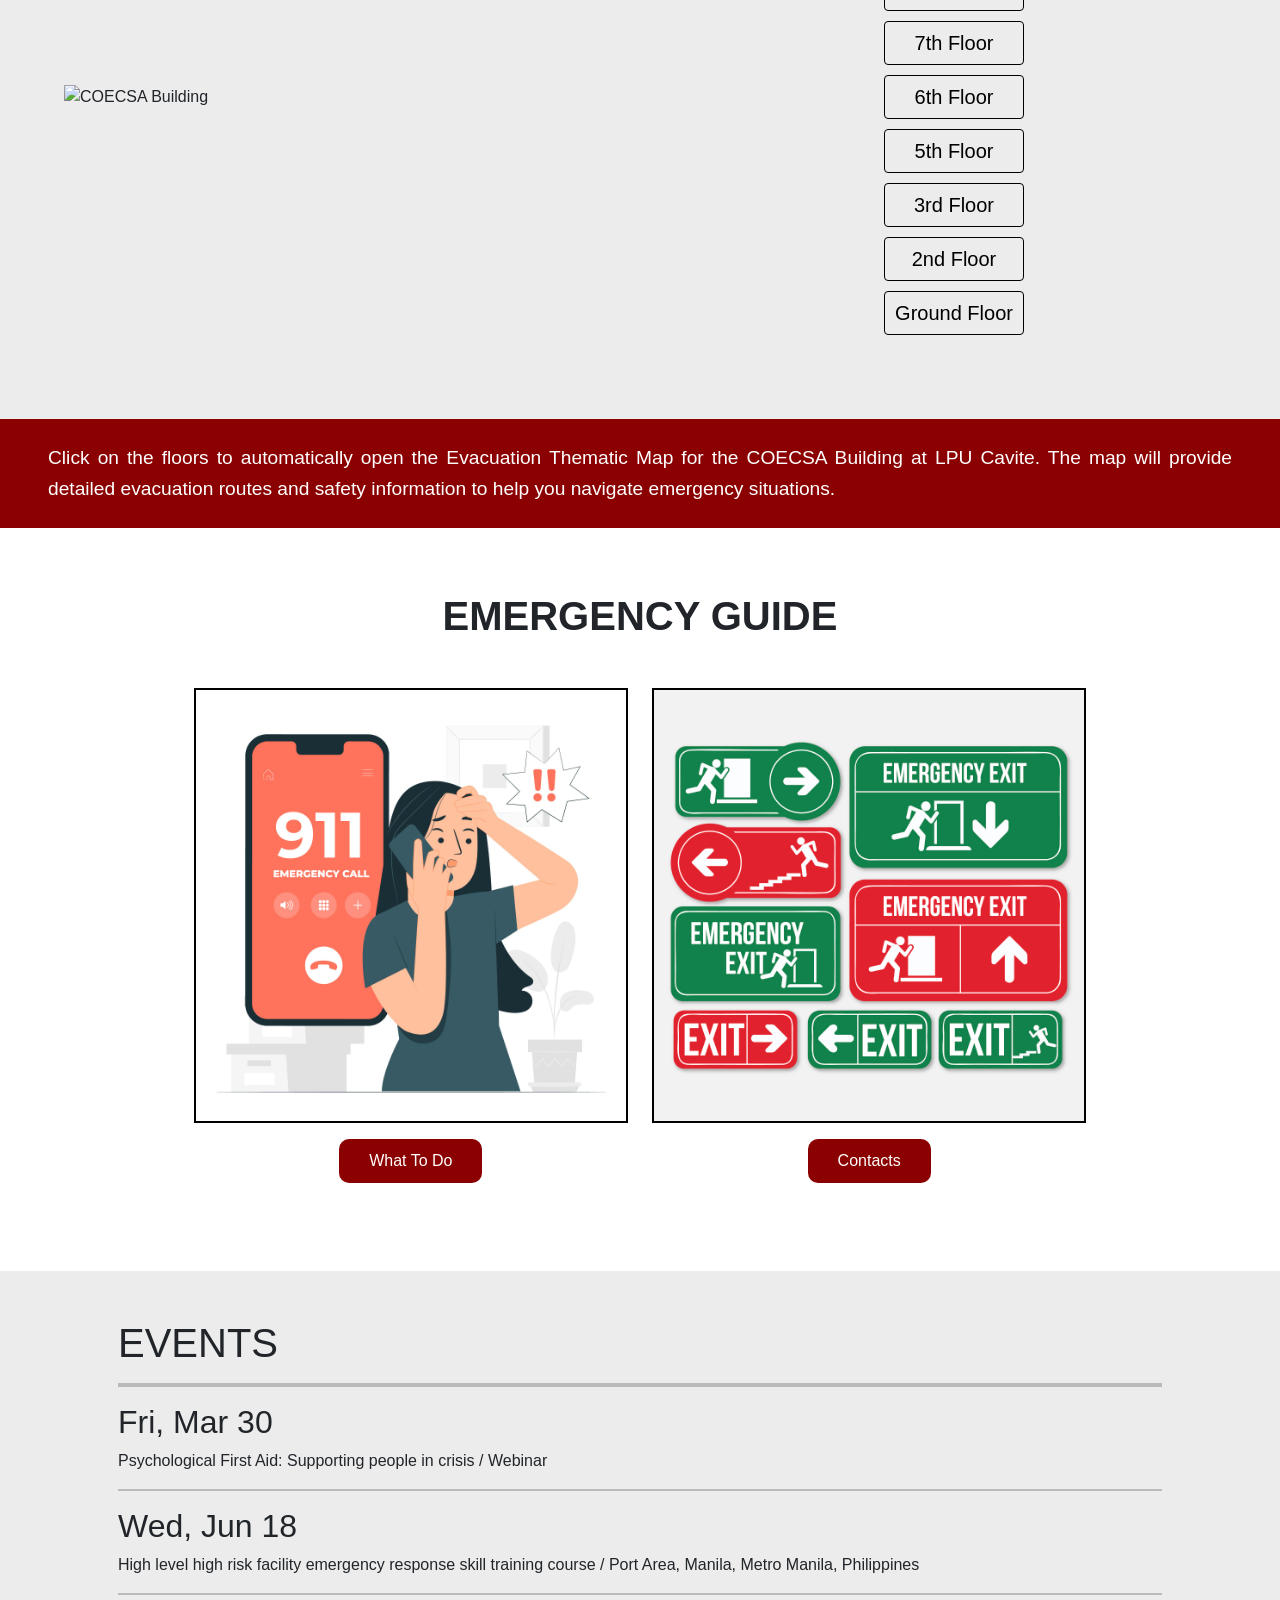
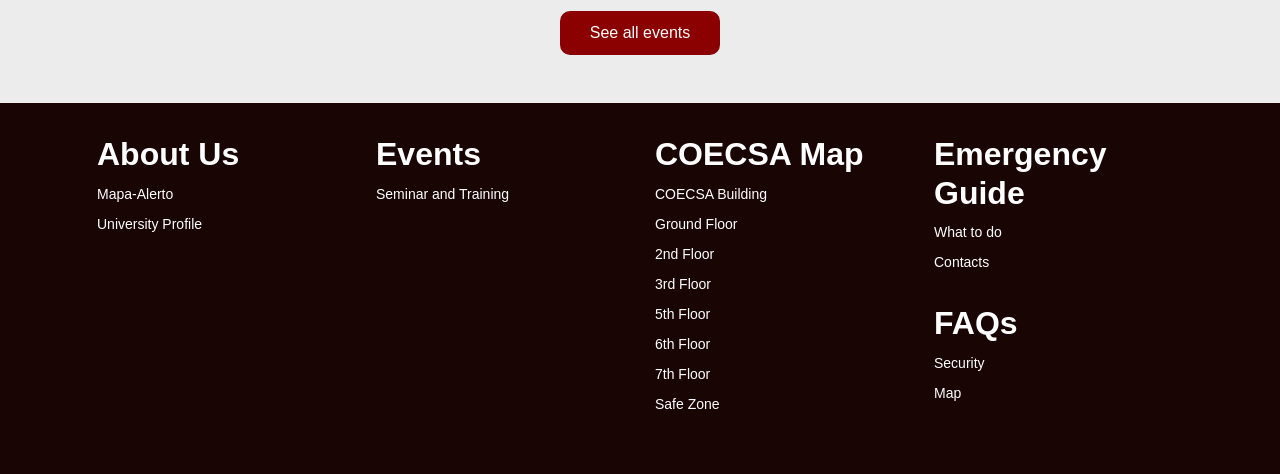
==== commit 7162bf65: "coesca bldg" ====
--- a/index.html
+++ b/index.html
@@ -136,7 +136,7 @@
     <div class="row align-items-center" data-aos="zoom-in-down" data-aos-duration="1500">
       <!-- Building Image -->
       <div class="col-md-8 mb-4 mb-md-0">
-        <img src="./assets/homepage/building.png" alt="COECSA Building" class="building-image" />
+        <img src="./assets/homepage/coecsa-bldg.png" alt="COECSA Building" class="building-image" />
       </div>
 
       <!-- Right Text -->
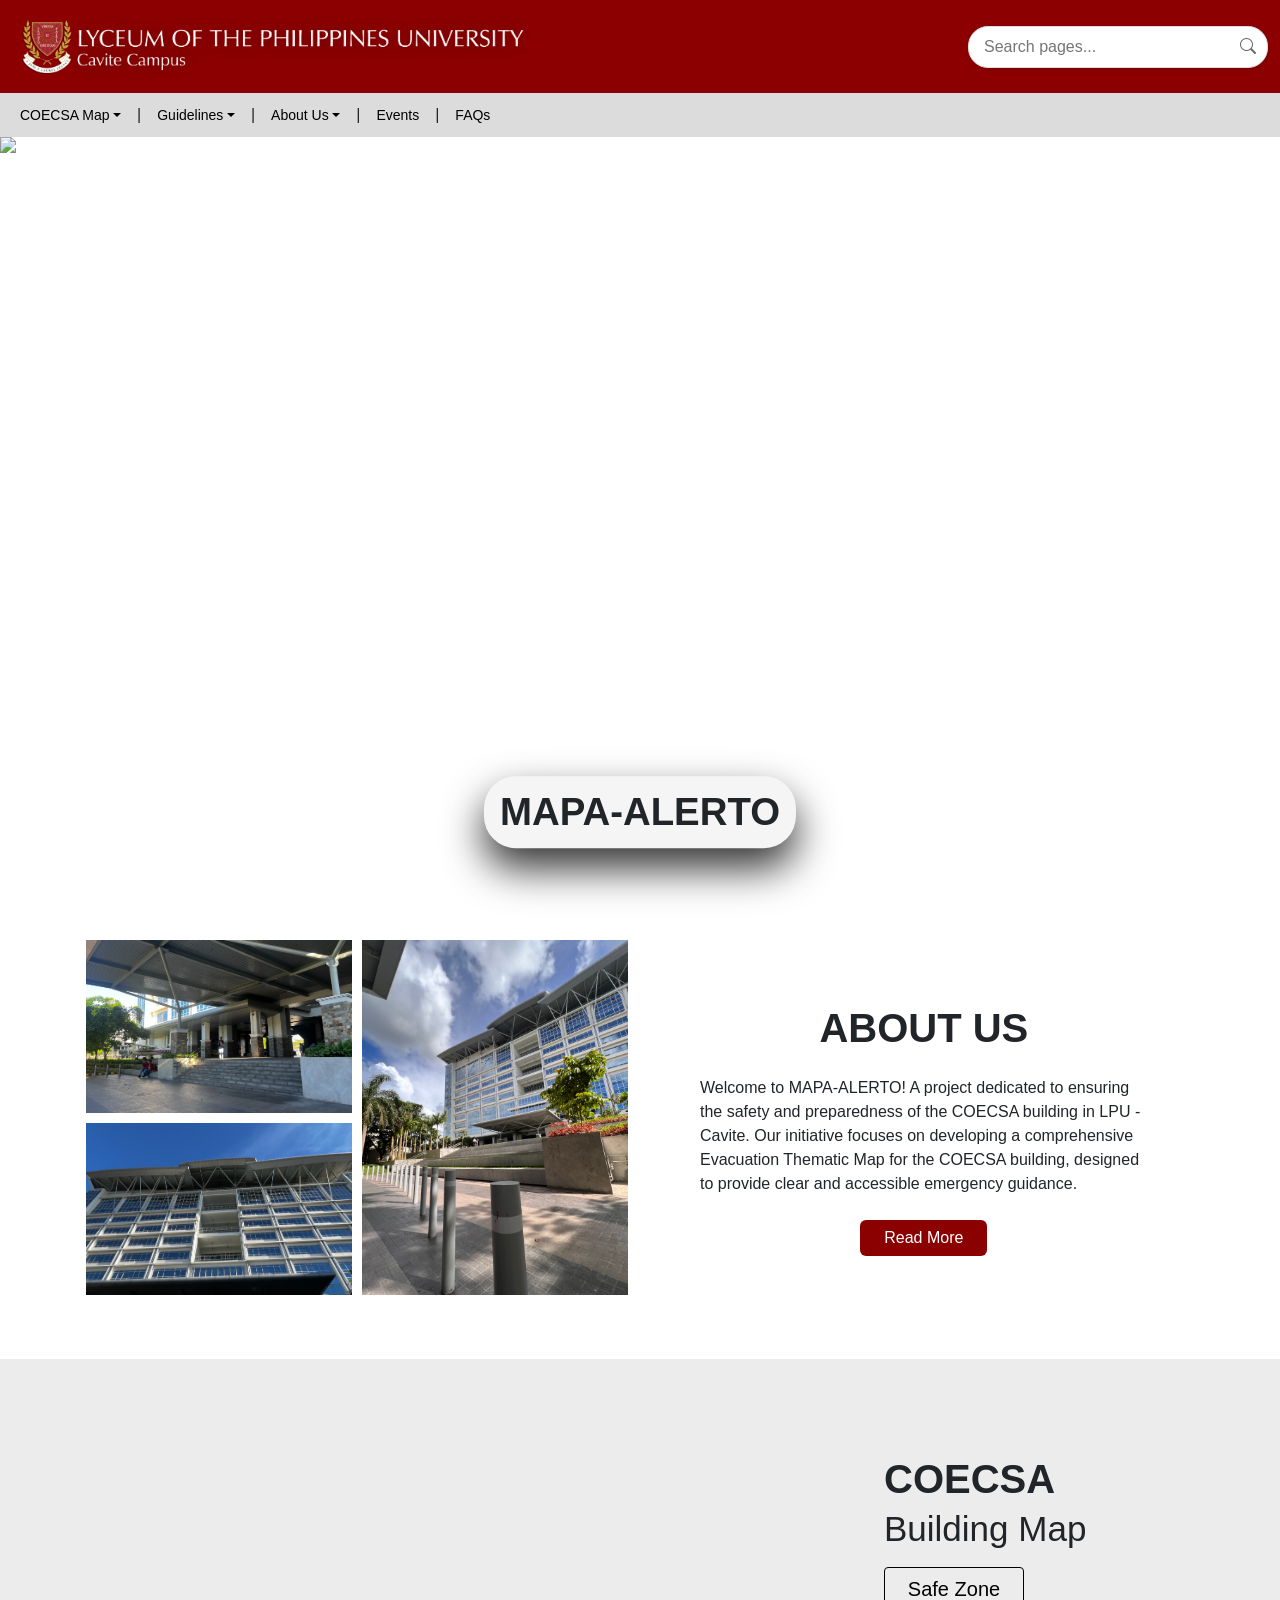
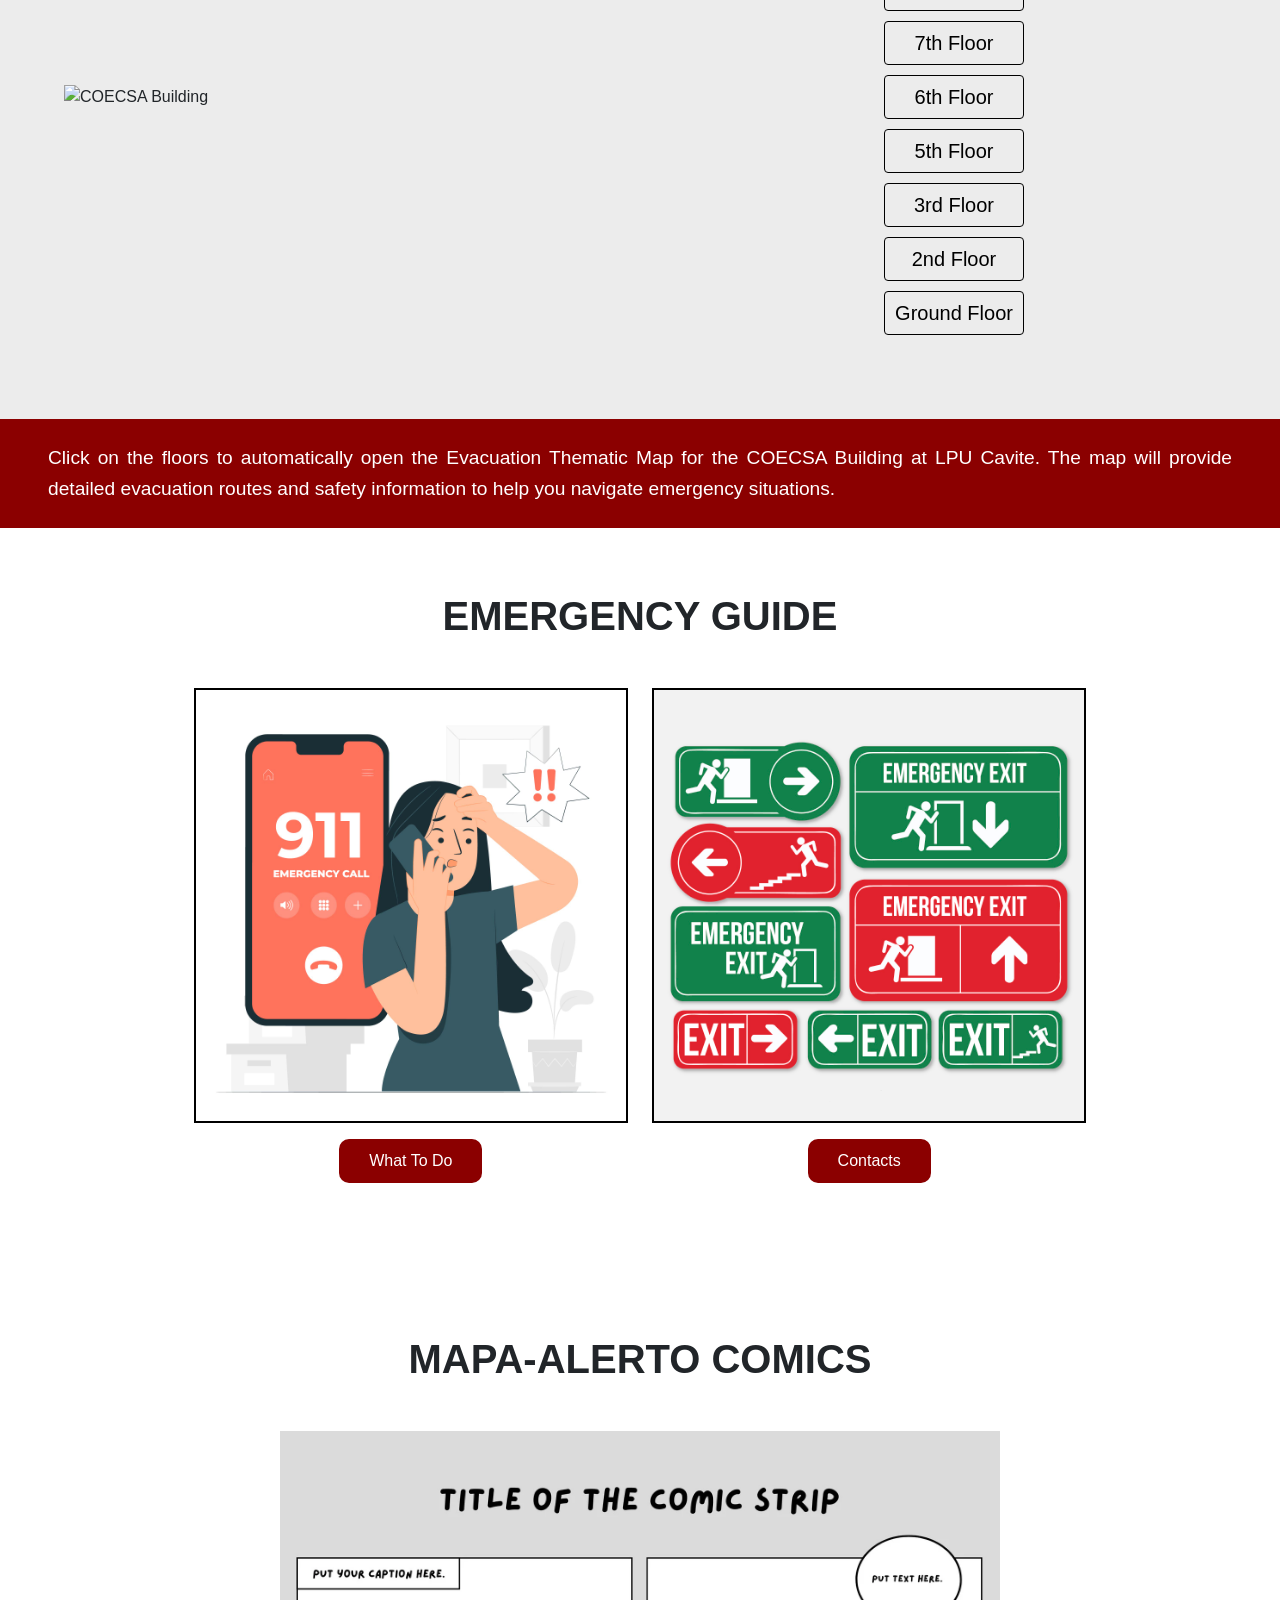
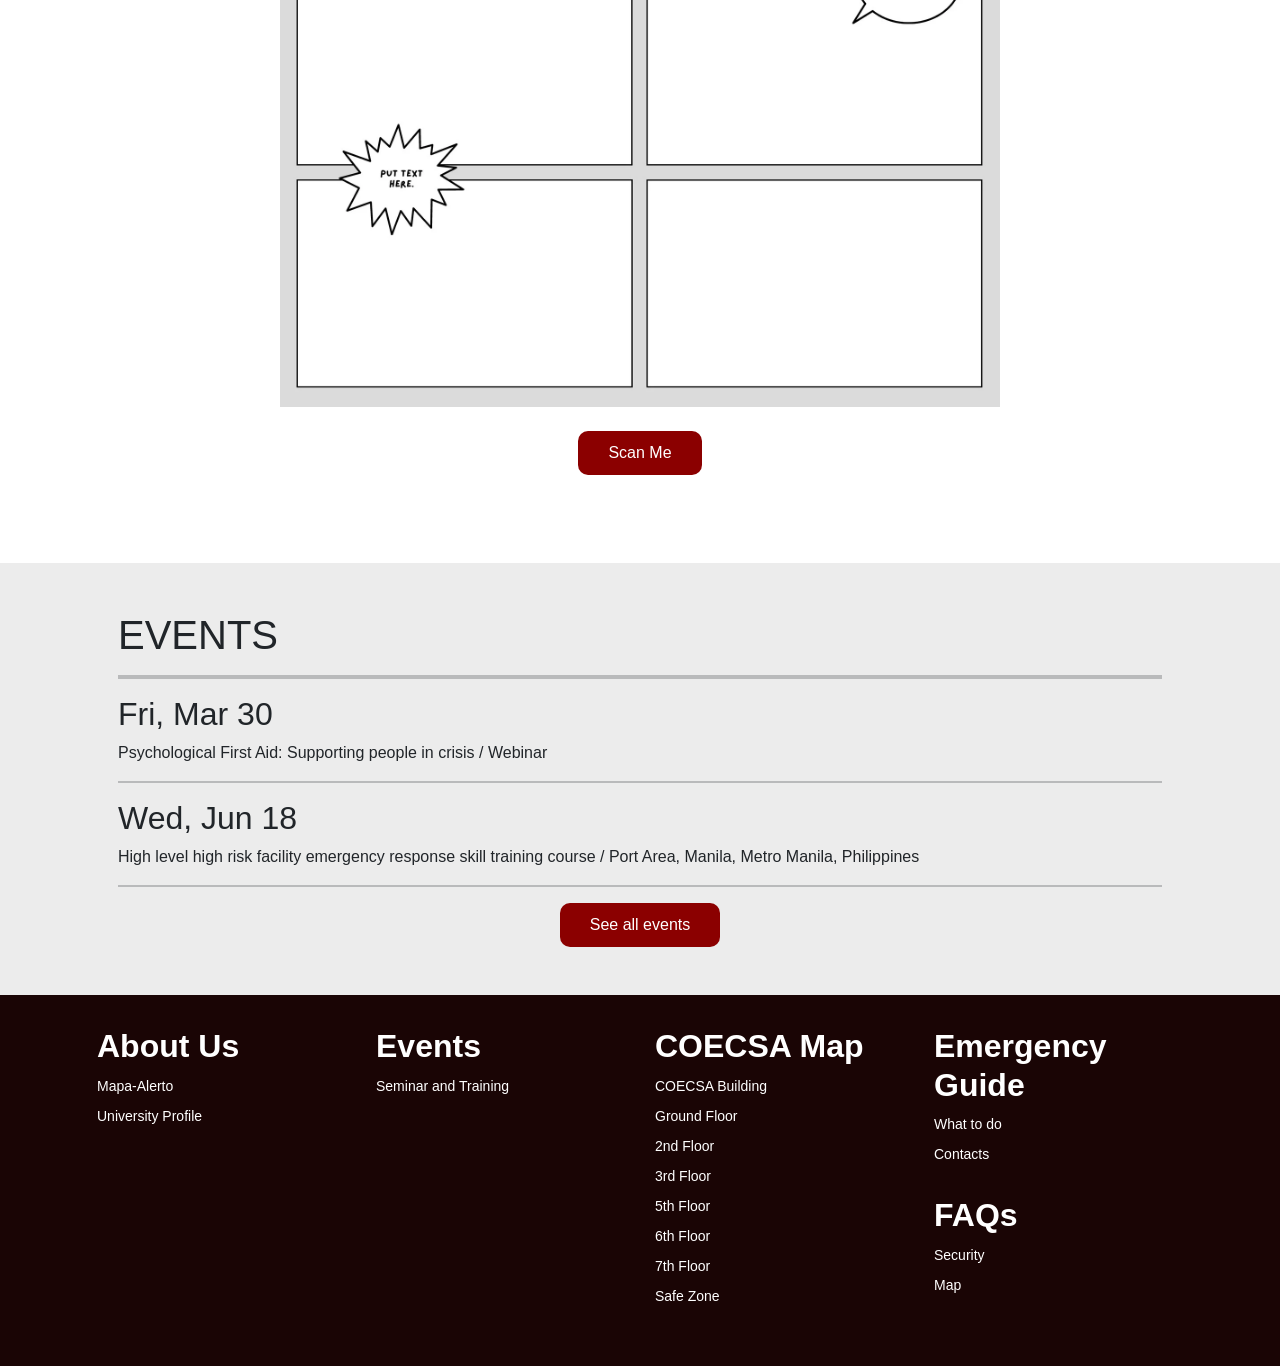
==== commit bc2b1ad6: "Update index.html" ====
--- a/index.html
+++ b/index.html
@@ -186,7 +186,16 @@
   </section>
 
   <!-- Comics Section -->
-
+  <section class="comics-section container text-center">
+    <h2 class="fw-bold mb-5 fs-1" data-aos="fade-down">MAPA-ALERTO COMICS</h2>
+    <div class="row justify-content-center">
+      <!-- What To Do Section -->
+      <div class="mb-4" data-aos="fade-down" data-aos-offset="300" data-aos-easing="ease-in-sine">
+        <img src="./assets/comics.jpeg" alt="Comics Image" class="mb-4 w-100 h-auto" style="max-width: 45rem;" />
+        <button class="scan-button mx-auto d-block" onclick="window.location.href='comics.html';">Scan Me</button>
+      </div>
+    </div>
+  </section>
 
   <section class="event-section py-5">
     <div class="container px-md-5 px-4">
@@ -260,4 +269,4 @@
   <script src="script.js"></script>
 </body>
 
-</html>+</html>
--- a/style.css
+++ b/style.css
@@ -417,7 +417,7 @@
   transform: translate(-50%, -50%);
   background-color: whitesmoke;
   z-index: 1;
-  padding: 1.2rem 3rem;
+  padding: 0.8rem 1rem;
   border-radius: 32px;
   box-shadow: 0px 20px 40px rgba(0, 0, 0, 0.8);
 }
@@ -425,7 +425,6 @@
 @media screen and (max-width: 500px) {
   .hero-text {
     /* padding: 1.2rem 2rem; */
-    width: 70%;
     left: 50%;
     transform: translate(-50%, -50%);
   }
@@ -512,6 +511,15 @@
     height: auto;
 }
 
+.fire-ext{
+  max-width: 50%;
+}
+
+@media (max-width: 768px) {
+  .fire-ext {
+    max-width: 100%;
+  }
+}
 
 @media (max-width: 767px) {
   .building-section {
@@ -979,4 +987,4 @@
   }
 
 
-}+}
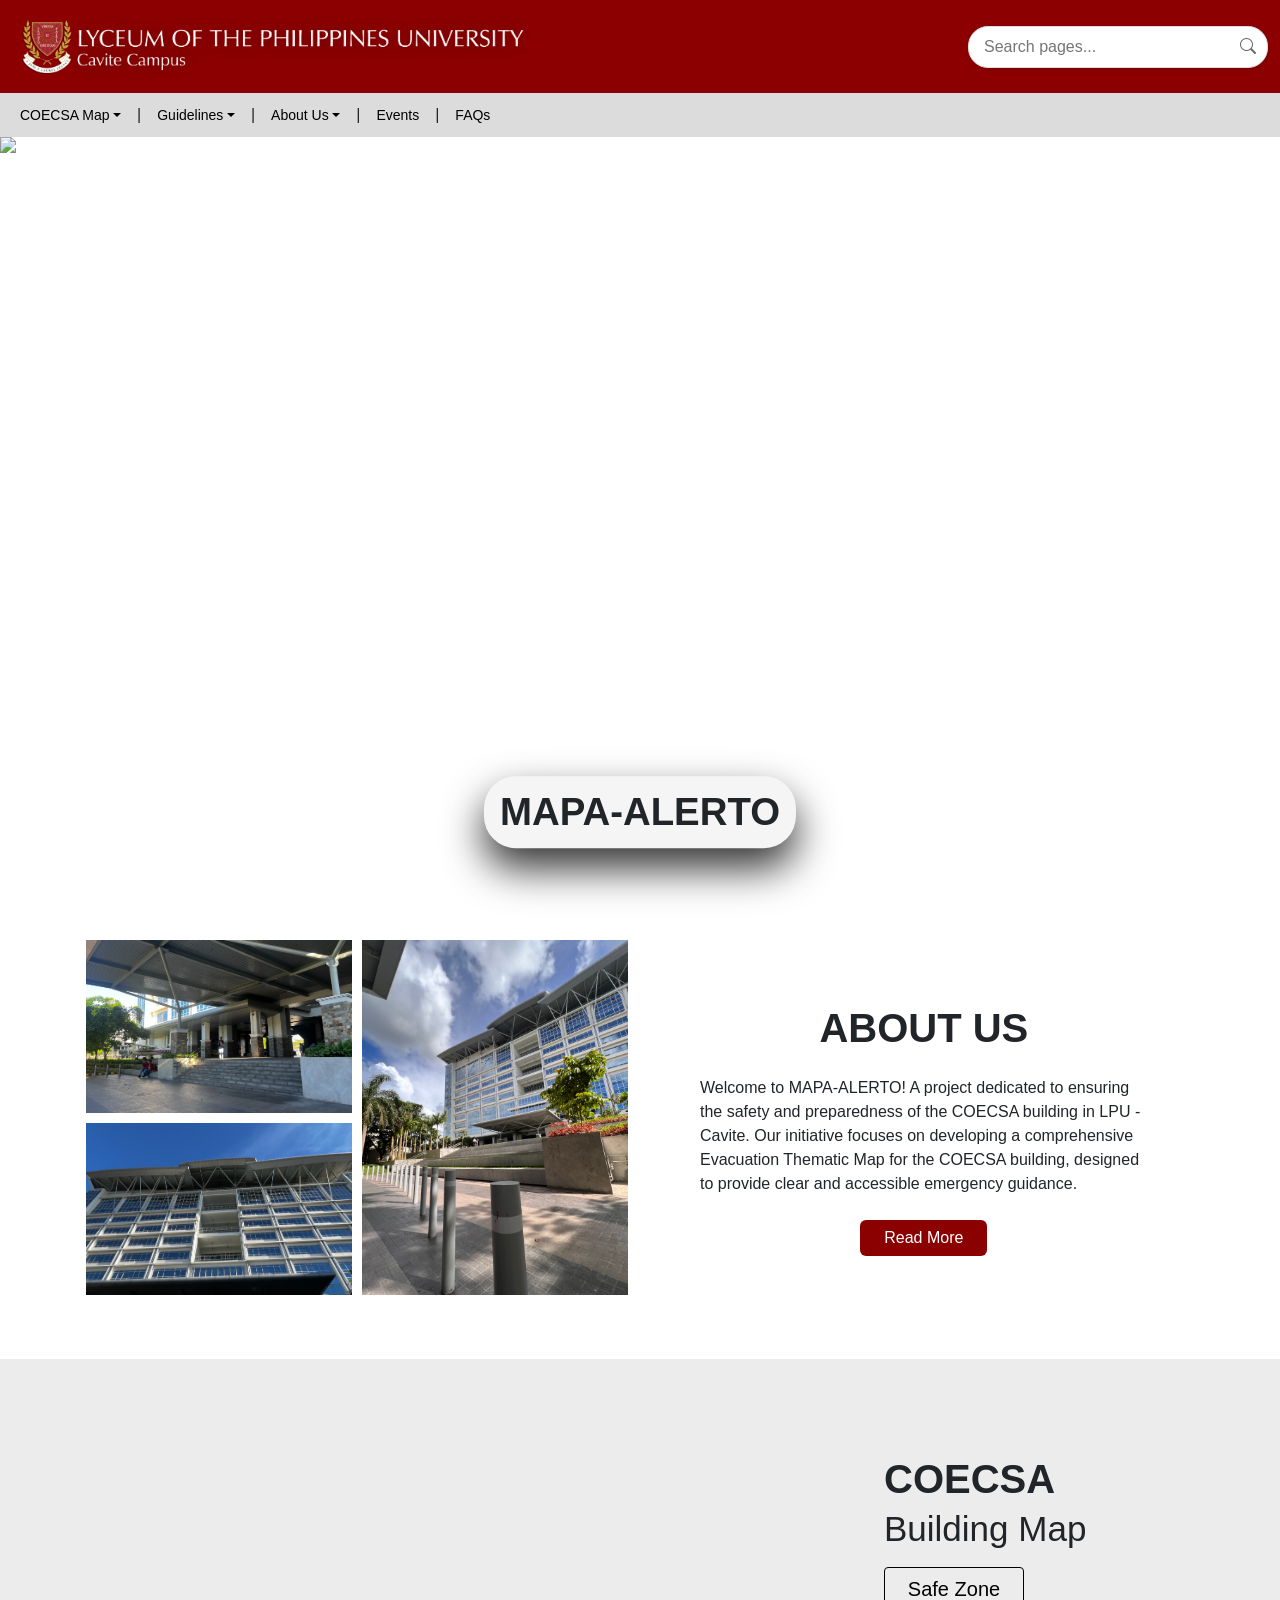
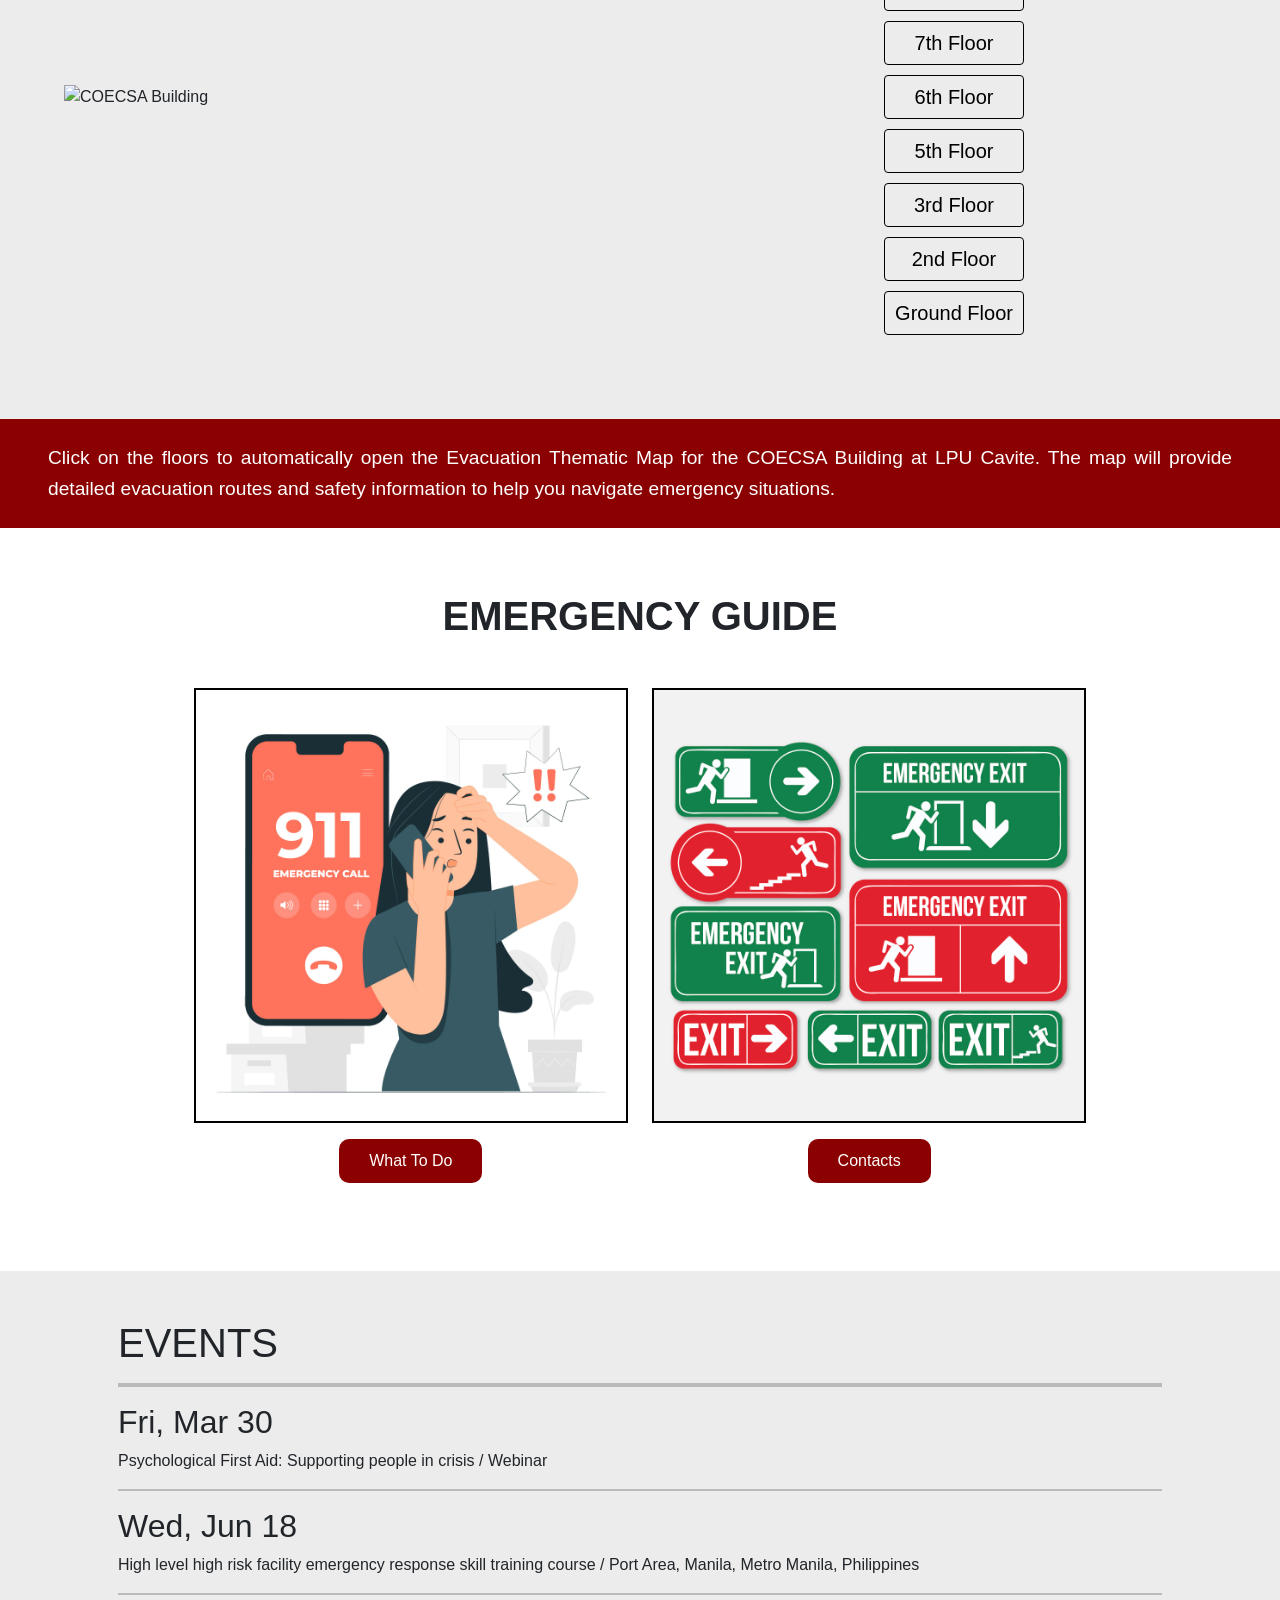
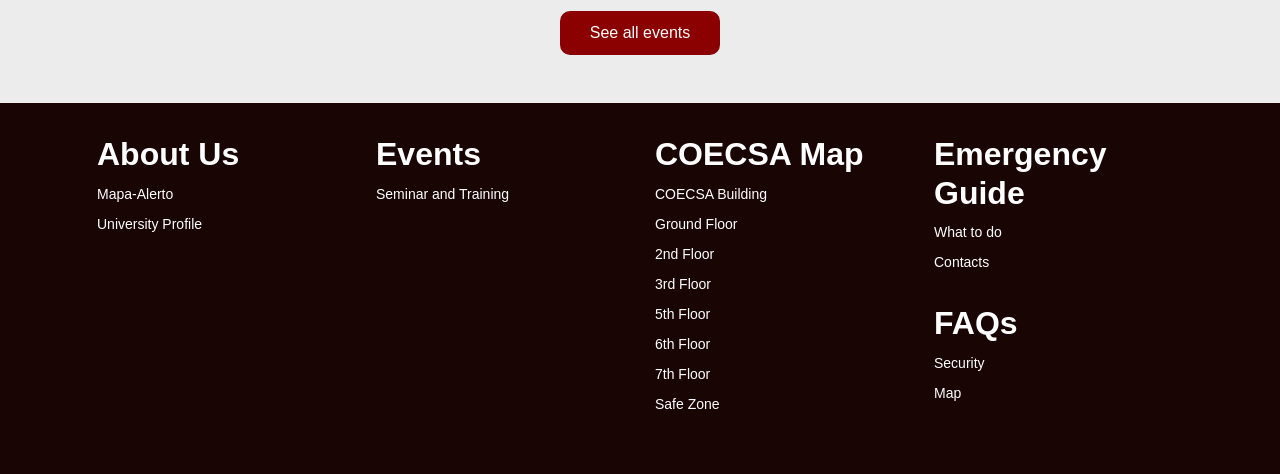
==== commit 1f4378ec: "Update index.html" ====
--- a/index.html
+++ b/index.html
@@ -186,16 +186,7 @@
   </section>
 
   <!-- Comics Section -->
-  <section class="comics-section container text-center">
-    <h2 class="fw-bold mb-5 fs-1" data-aos="fade-down">MAPA-ALERTO COMICS</h2>
-    <div class="row justify-content-center">
-      <!-- What To Do Section -->
-      <div class="mb-4" data-aos="fade-down" data-aos-offset="300" data-aos-easing="ease-in-sine">
-        <img src="./assets/comics.jpeg" alt="Comics Image" class="mb-4 w-100 h-auto" style="max-width: 45rem;" />
-        <button class="scan-button mx-auto d-block" onclick="window.location.href='comics.html';">Scan Me</button>
-      </div>
-    </div>
-  </section>
+
 
   <section class="event-section py-5">
     <div class="container px-md-5 px-4">
--- a/style.css
+++ b/style.css
@@ -611,6 +611,16 @@
   padding: 4rem 2rem;
 }
 
+.comics-img{
+  max-width: 60%;
+}
+
+@media (max-width: 768px) {
+  .comics-img {
+    max-width: 100%;
+  }
+}
+
 .scan-button {
   background-color: #8b0000;
   color: white;
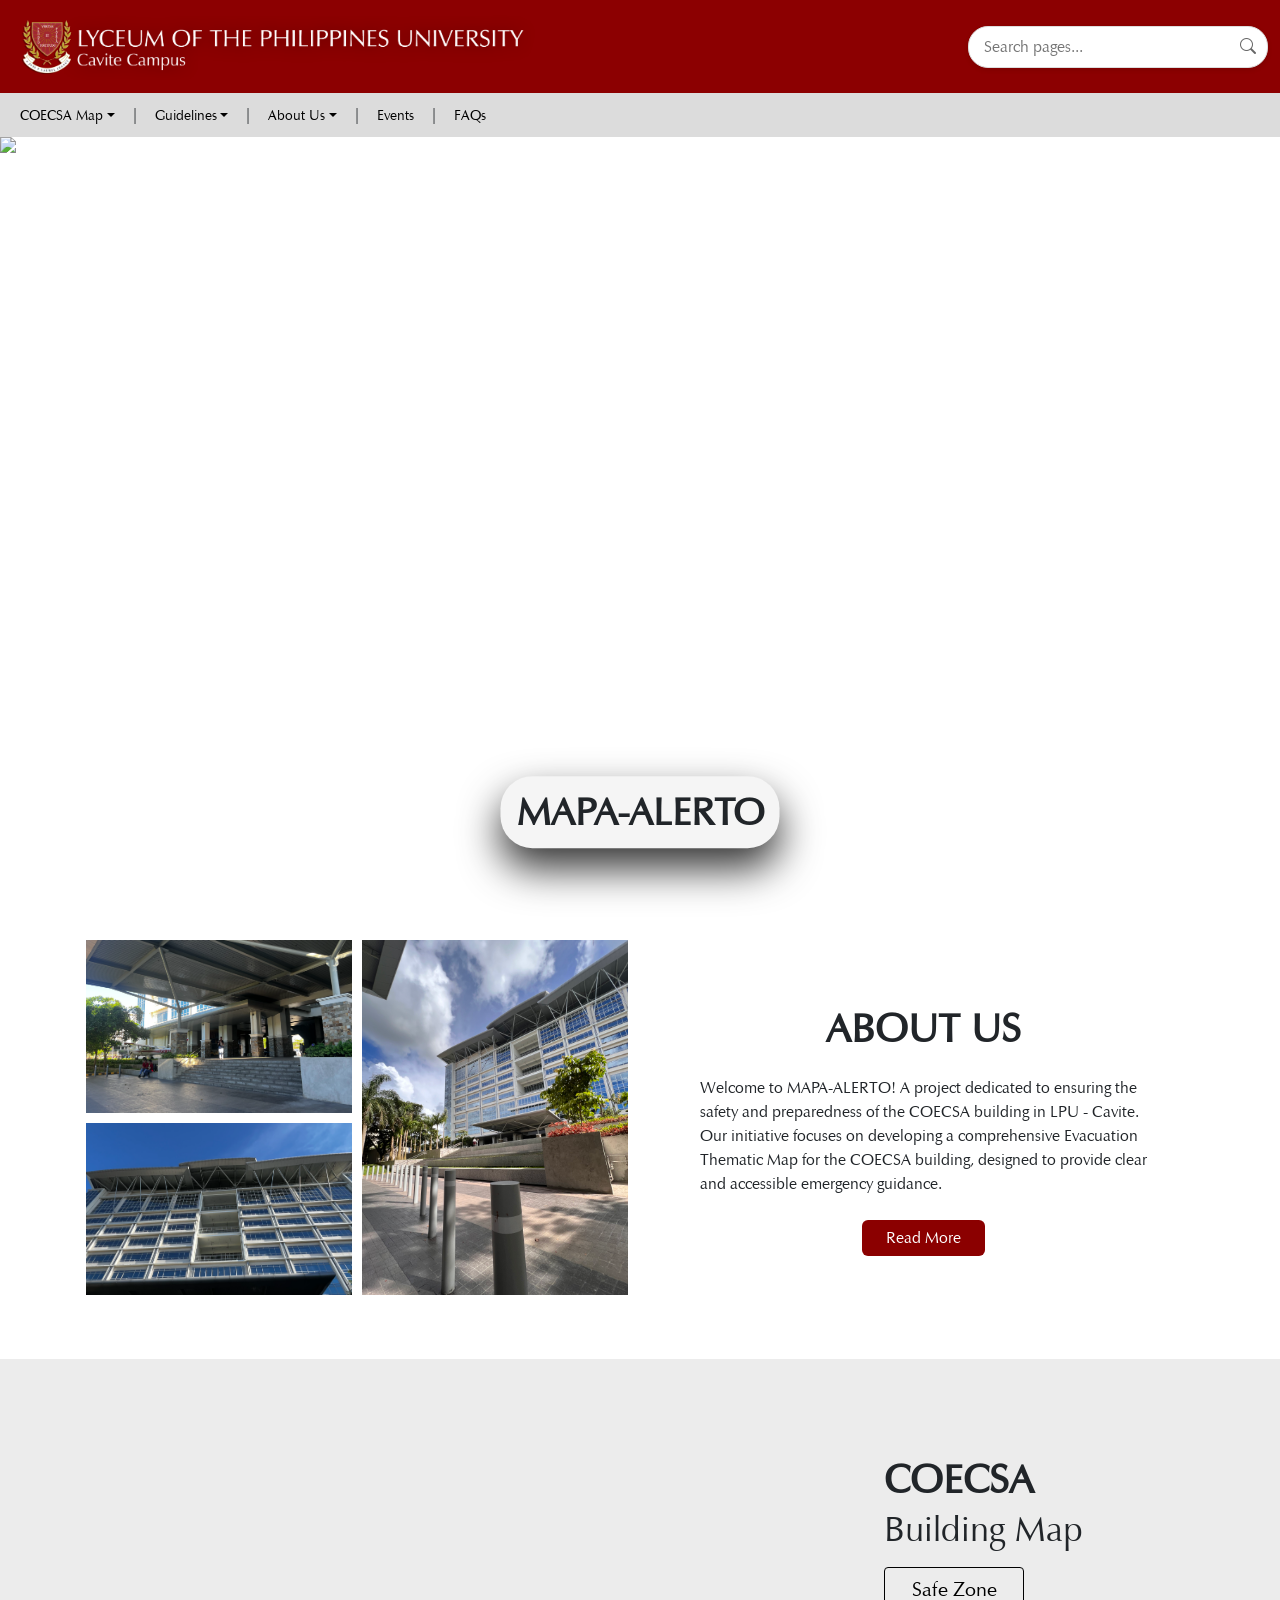
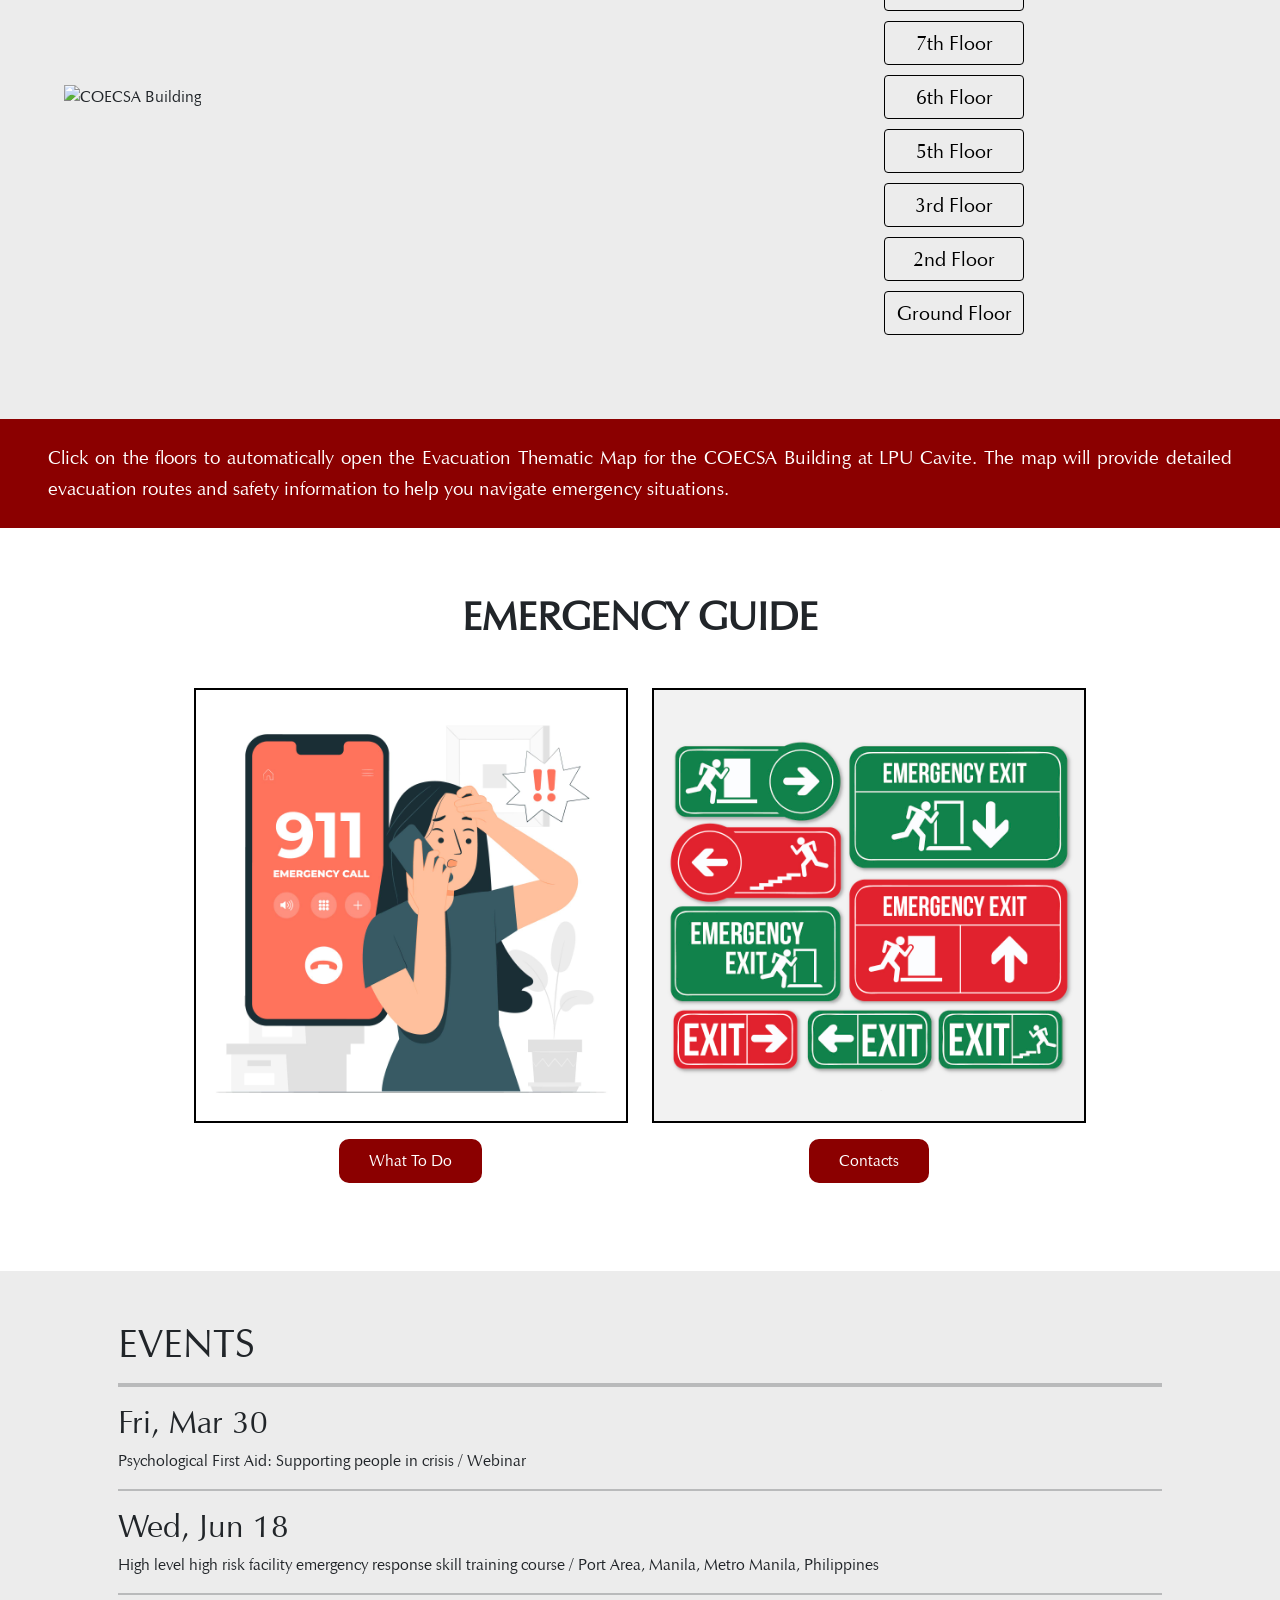
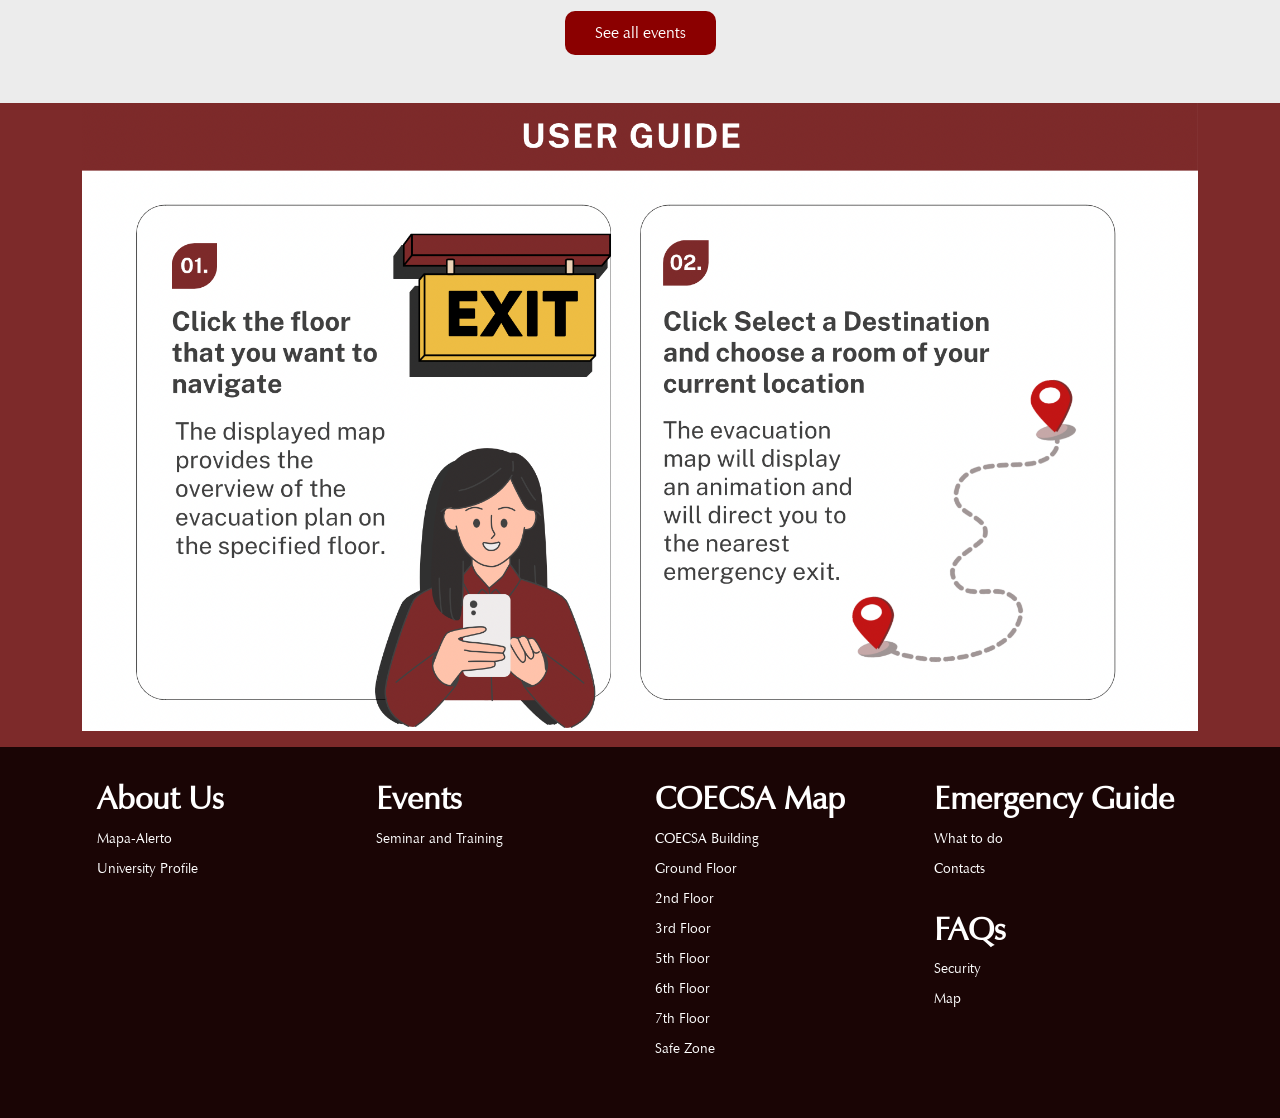
==== commit ff9b71d0: "user guide section" ====
--- a/index.html
+++ b/index.html
@@ -16,7 +16,7 @@
 <body>
   <!-- Loader -->
   <div id="loader-overlay">
-    <img src="assets/loading-screen.gif" alt="Loading..." style="max-width: 100%; padding: 0; margin: 0"/>
+    <img src="assets/loading-screen.gif" alt="Loading..." style="max-width: 100%; padding: 0; margin: 0" />
     <p id="loader-message">Getting things ready, please wait...</p>
   </div>
 
@@ -185,11 +185,9 @@
     </div>
   </section>
 
-  <!-- Comics Section -->
-
-
+  <!-- Event Section -->
   <section class="event-section py-5">
-    <div class="container px-md-5 px-4">
+    <div class="container px-md-5 px-4" data-aos="fade-down" data-aos-offset="300" data-aos-easing="ease-in-sine">
       <h1>EVENTS</h1>
       <hr class="border-4" />
       <h2>Fri, Mar 30</h2>
@@ -206,6 +204,13 @@
     </div>
   </section>
 
+  <!-- User Guide Section -->
+  <div style="background-color: #7d2a2a;">
+    <section class="user-guide-section pb-3 container-fluid container-md" style="background-color: #7d2a2a;" data-aos="zoom-in" data-aos-duration="400">
+    <img src="/assets/user-guide.PNG" alt="User Guide Image" class="user-guide-image img-fluid" style="cursor:pointer;" data-bs-toggle="modal" data-bs-target="#userGuideModal" />
+  </section>
+  </div>
+
   <footer class="footer">
     <div class="container">
       <div class="footer-links">
@@ -254,10 +259,18 @@
       </div>
     </div>
   </footer>
-
+  <div class="modal fade" id="userGuideModal" tabindex="-1" aria-hidden="true">
+    <div class="modal-dialog modal-dialog-centered modal-lg">
+      <div class="modal-content bg-transparent border-0">
+        <div class="modal-body text-center p-0">
+          <img src="assets/user-guide.PNG" class="img-fluid rounded" alt="Zoomed User Guide" id="user-guide-img"/>
+        </div>
+      </div>
+    </div>
+  </div>
   <script src="https://cdn.jsdelivr.net/npm/bootstrap@5.3.0/dist/js/bootstrap.bundle.min.js"></script>
   <script src="https://unpkg.com/aos@2.3.1/dist/aos.js"></script>
   <script src="script.js"></script>
 </body>
 
-</html>
+</html>
--- a/style.css
+++ b/style.css
@@ -1,15 +1,33 @@
 @import url("https://fonts.googleapis.com/css2?family=Montserrat:ital,wght@0,100..900;1,100..900&display=swap");
 @import url("https://fonts.googleapis.com/css2?family=Space+Grotesk:wght@300..700&display=swap");
 @import url("https://fonts.googleapis.com/css2?family=Onest:wght@100..900&display=swap");
+
+@font-face {
+  font-family: 'Zapf Humanist 601 BT';
+  src: local('Zapf Humanist 601 BT'),
+    url('bodoni-six-itc-bold-italic-os-5871d33e4dc4a.woff') format('woff');
+  font-style: normal;
+  font-weight: normal;
+}
 
 html,
 body {
   box-sizing: border-box;
   padding: 0;
   margin: 0;
-  /* font-family: "Onest", sans-serif;
-  font-optical-sizing: auto; */
-  font-family: Helvetica, sans-serif;
+  font-family: 'Zapf Humanist 601 BT', sans-serif;
+}
+
+/* Remove blue background on active/focus for dropdown items */
+.no-active-bg:active,
+/* .no-active-bg:focus, */
+.no-active-bg.active,
+.no-active-bg.show,
+.no-active-bg:focus-visible {
+  background-color: white !important;
+  color: inherit !important;
+  outline: none !important;
+  box-shadow: none !important;
 }
 
 /* Dropdown container */
@@ -25,7 +43,8 @@
 }
 
 .floor-list a {
-  width: 140px; /* increased to fit "Ground Floor" */
+  width: 140px;
+  /* increased to fit "Ground Floor" */
   padding: 6px 10px;
   border: 1px solid black;
   border-radius: 4px;
@@ -33,7 +52,8 @@
   color: black;
   font-weight: 500;
   text-align: center;
-  white-space: nowrap; /* prevents text from wrapping */
+  white-space: nowrap;
+  /* prevents text from wrapping */
   transition: background-color 0.2s;
 }
 
@@ -97,12 +117,13 @@
   border-bottom: 2px solid #e0e0e0;
 }
 
-@media (max-width: 768px) {
+@media (max-width: 767px) {
   .top-links a.active-page {
     color: #ffffff !important;
     font-weight: bold;
     border-bottom: 2px solid #e0e0e0;
   }
+
   .top-links .dropdown-toggle {
     color: white !important;
   }
@@ -119,7 +140,7 @@
   .top-links .dropdown-menu a:hover {
     background-color: rgba(255, 255, 255, 0.1);
   }
-  
+
 }
 
 /* Search bar styling */
@@ -294,7 +315,7 @@
 
 @media (max-width: 767px) {
   .navbar-custom .d-flex.align-items-center {
-    justify-content: flex-start !important; 
+    justify-content: flex-start !important;
     width: 100%;
   }
 
@@ -305,14 +326,14 @@
 }
 
 
-  #searchForm {
-    width: 100%;
-    flex-wrap: nowrap;
-  }
-
-  #searchForm input {
-    flex-grow: 1;
-  }
+#searchForm {
+  width: 100%;
+  flex-wrap: nowrap;
+}
+
+#searchForm input {
+  flex-grow: 1;
+}
 
 
 @media (max-width: 768px) {
@@ -490,28 +511,28 @@
 }
 
 .modal-fullscreen-custom {
-    max-width: 100%;
-    width: 100%;
-    margin: 0;
+  max-width: 100%;
+  width: 100%;
+  margin: 0;
 }
 
 .modal-fullscreen-custom .modal-content {
-    height: 100%;
-    border: none;
-    background: transparent;
-    display: flex;
-    justify-content: center;
-    align-items: center;
+  height: 100%;
+  border: none;
+  background: transparent;
+  display: flex;
+  justify-content: center;
+  align-items: center;
 }
 
 .modal-fullscreen-custom img {
-    max-height: 95vh;
-    max-width: 95vw;
-    width: auto;
-    height: auto;
-}
-
-.fire-ext{
+  max-height: 95vh;
+  max-width: 95vw;
+  width: auto;
+  height: auto;
+}
+
+.fire-ext {
   max-width: 50%;
 }
 
@@ -525,7 +546,7 @@
   .building-section {
     padding: 0 0.5rem;
   }
-  
+
 }
 
 .floor-list a {
@@ -560,6 +581,7 @@
   /* width: 46rem; */
   max-width: 100%;
   height: auto;
+  object-fit: contain;
 }
 
 
@@ -611,7 +633,7 @@
   padding: 4rem 2rem;
 }
 
-.comics-img{
+.comics-img {
   max-width: 60%;
 }
 
@@ -703,7 +725,7 @@
   }
 }
 
-@media (max-width: 768px) {
+@media (max-width: 767px) {
   .top-links a {
     color: #fff;
   }
@@ -983,6 +1005,7 @@
 .custom-margin-top {
   margin-top: 4rem;
 }
+
 @media (max-width: 767px) {
   .floor-list {
     align-items: center;
@@ -998,3 +1021,38 @@
 
 
 }
+
+@media (max-width: 1410px) and (min-width: 765px) {
+  .floor-list .row {
+    flex-direction: column;
+  }
+
+  .floor-list .col-6 {
+    width: 100%;
+    max-width: 100%;
+  }
+  .dropbtn{
+    width: 150px;
+    font-size: 14px;
+  }
+  #scrollable {
+  overflow-y: auto;
+  max-height: 460px;
+}
+}
+
+@media (max-width: 764px) {
+  .floor-list .row {
+    flex-direction: row;
+  }
+
+  .floor-list .col-6 {
+    width: 50%;
+    max-width: 50%;
+  }
+  #scrollable {
+  overflow-y: auto;
+  max-height: 320px;
+  }
+}
+
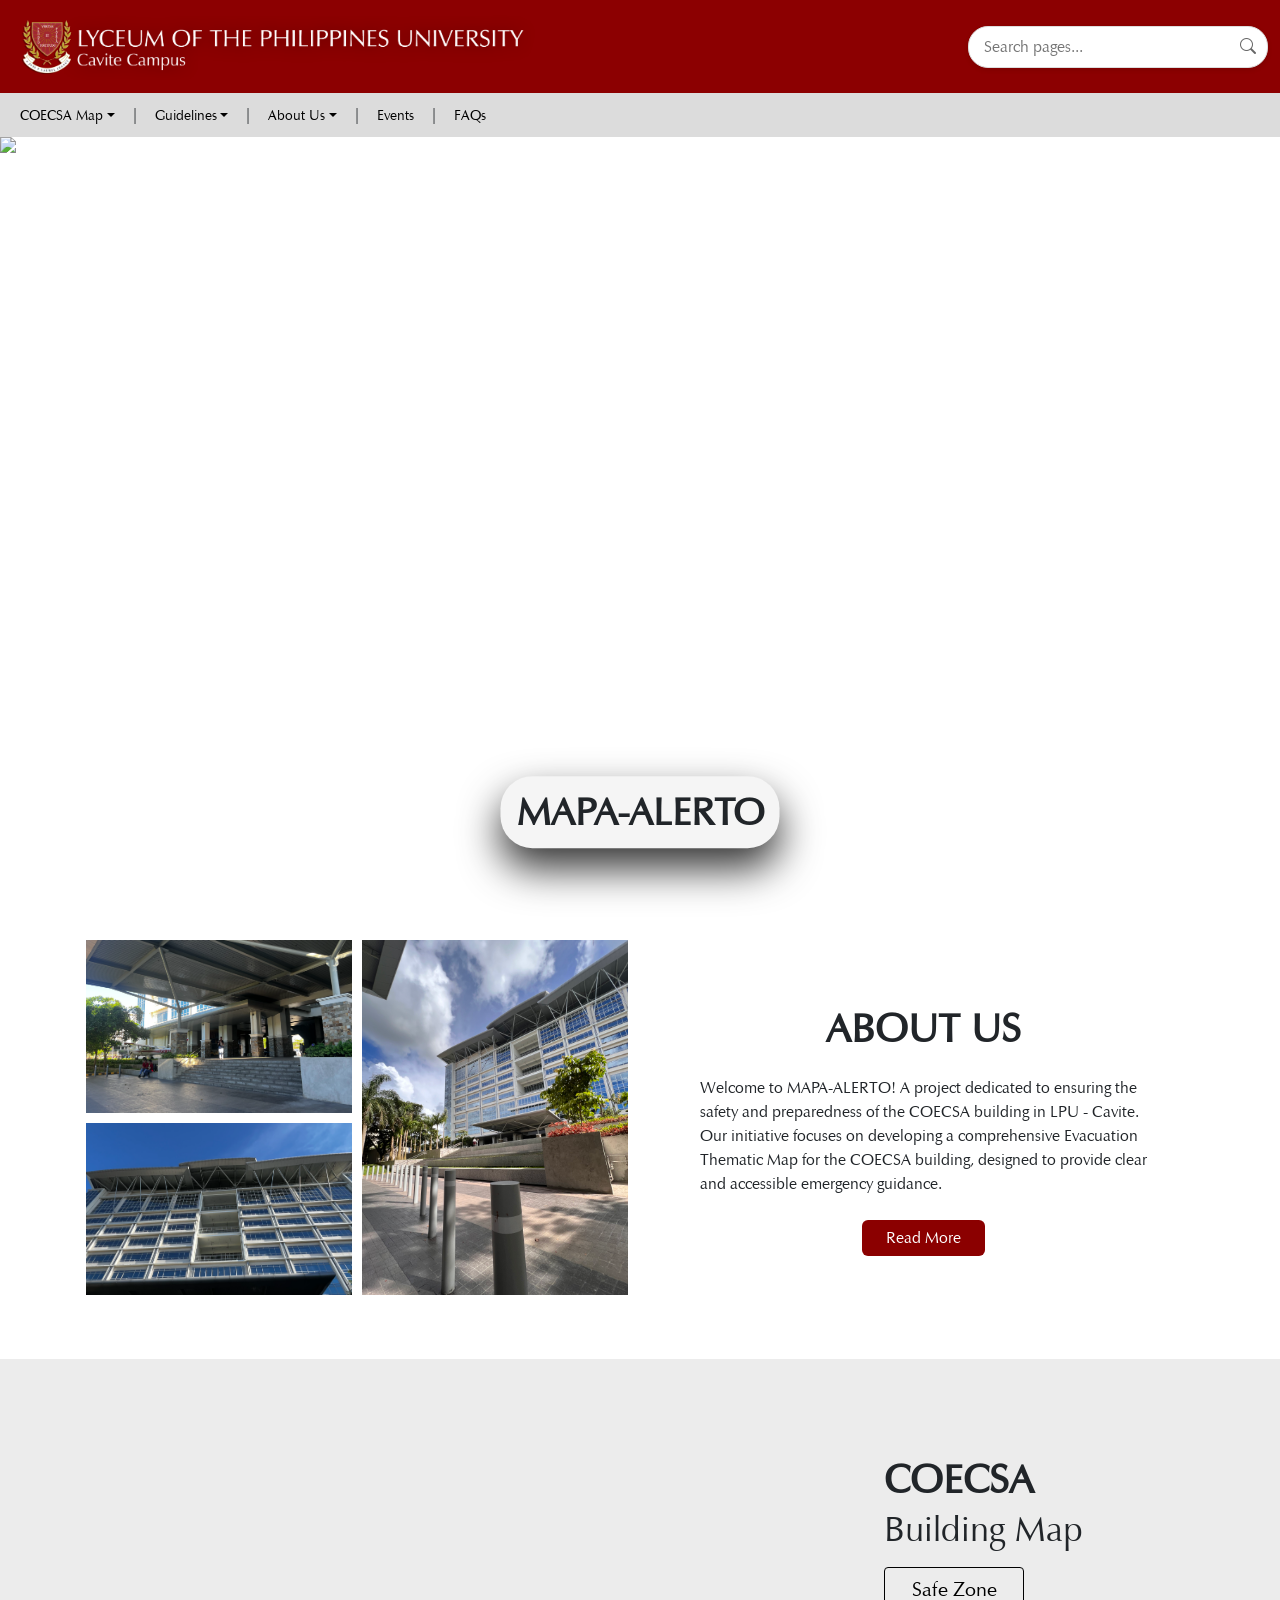
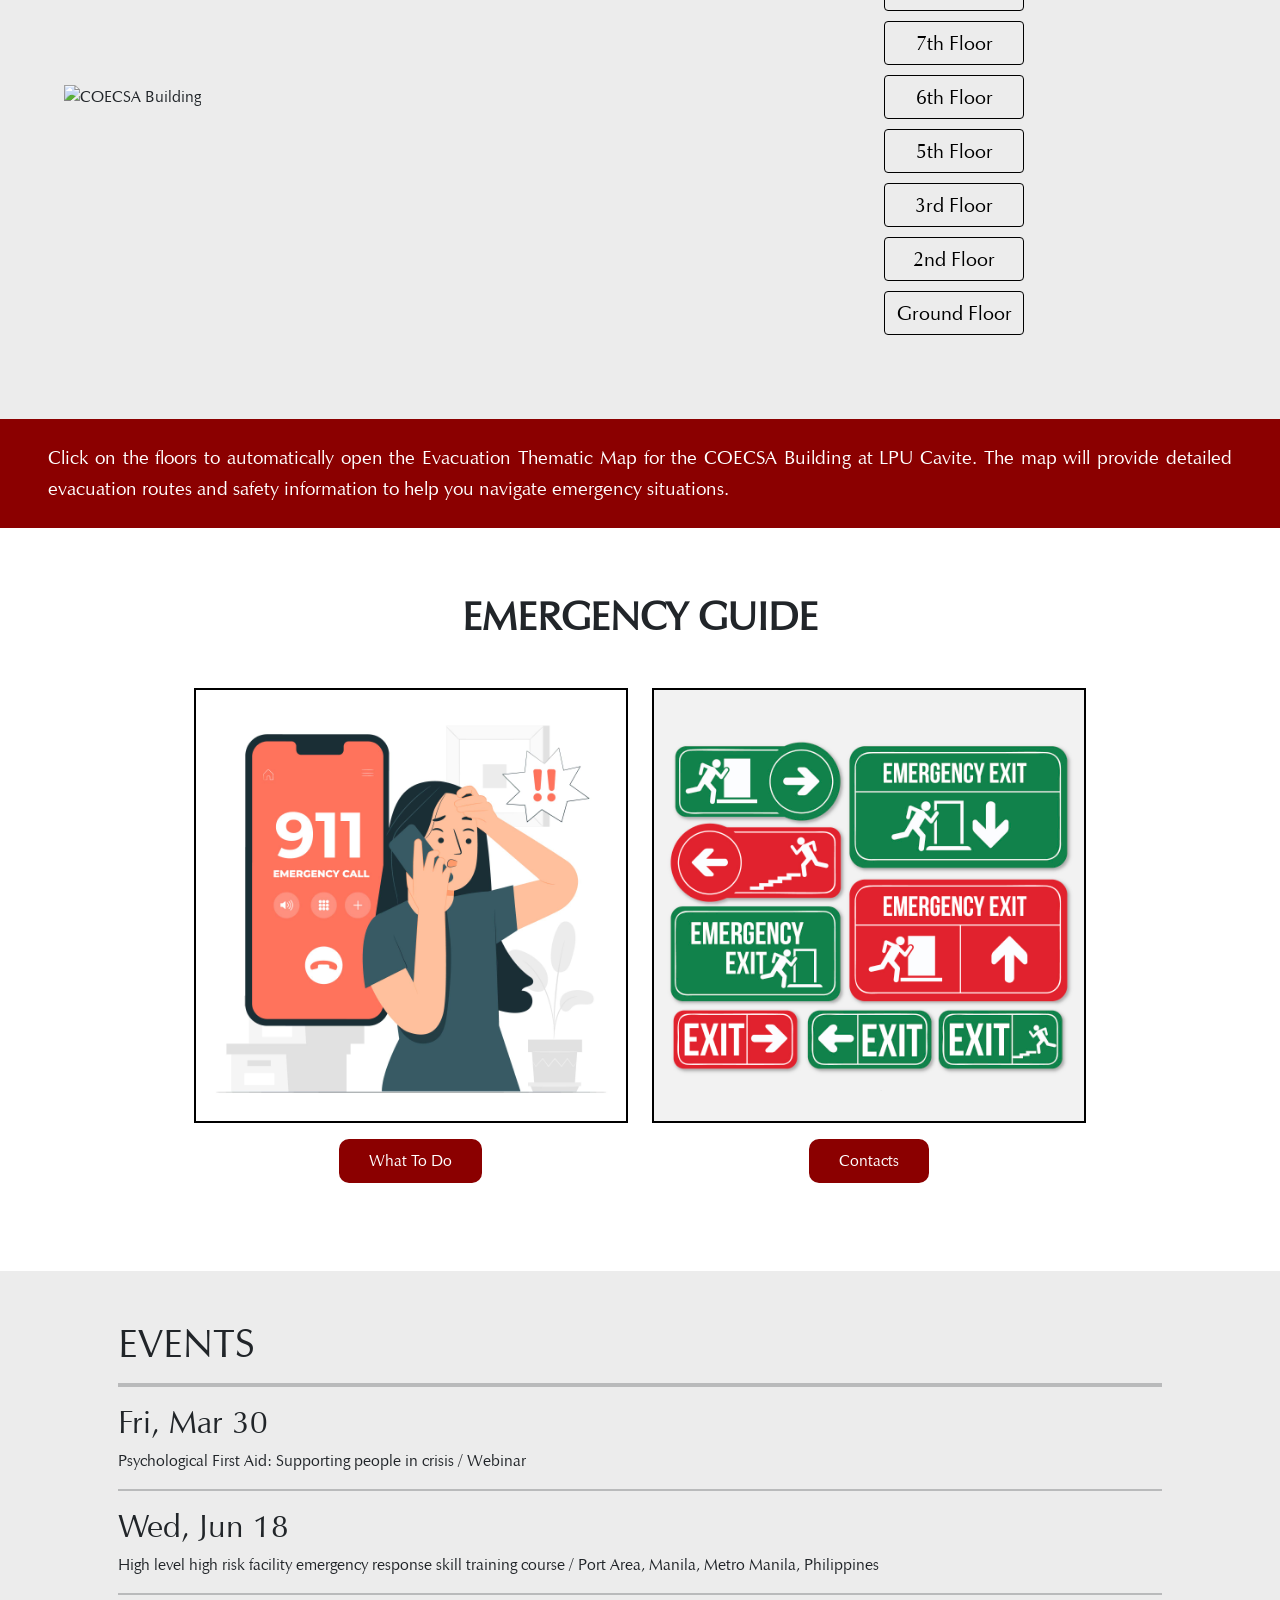
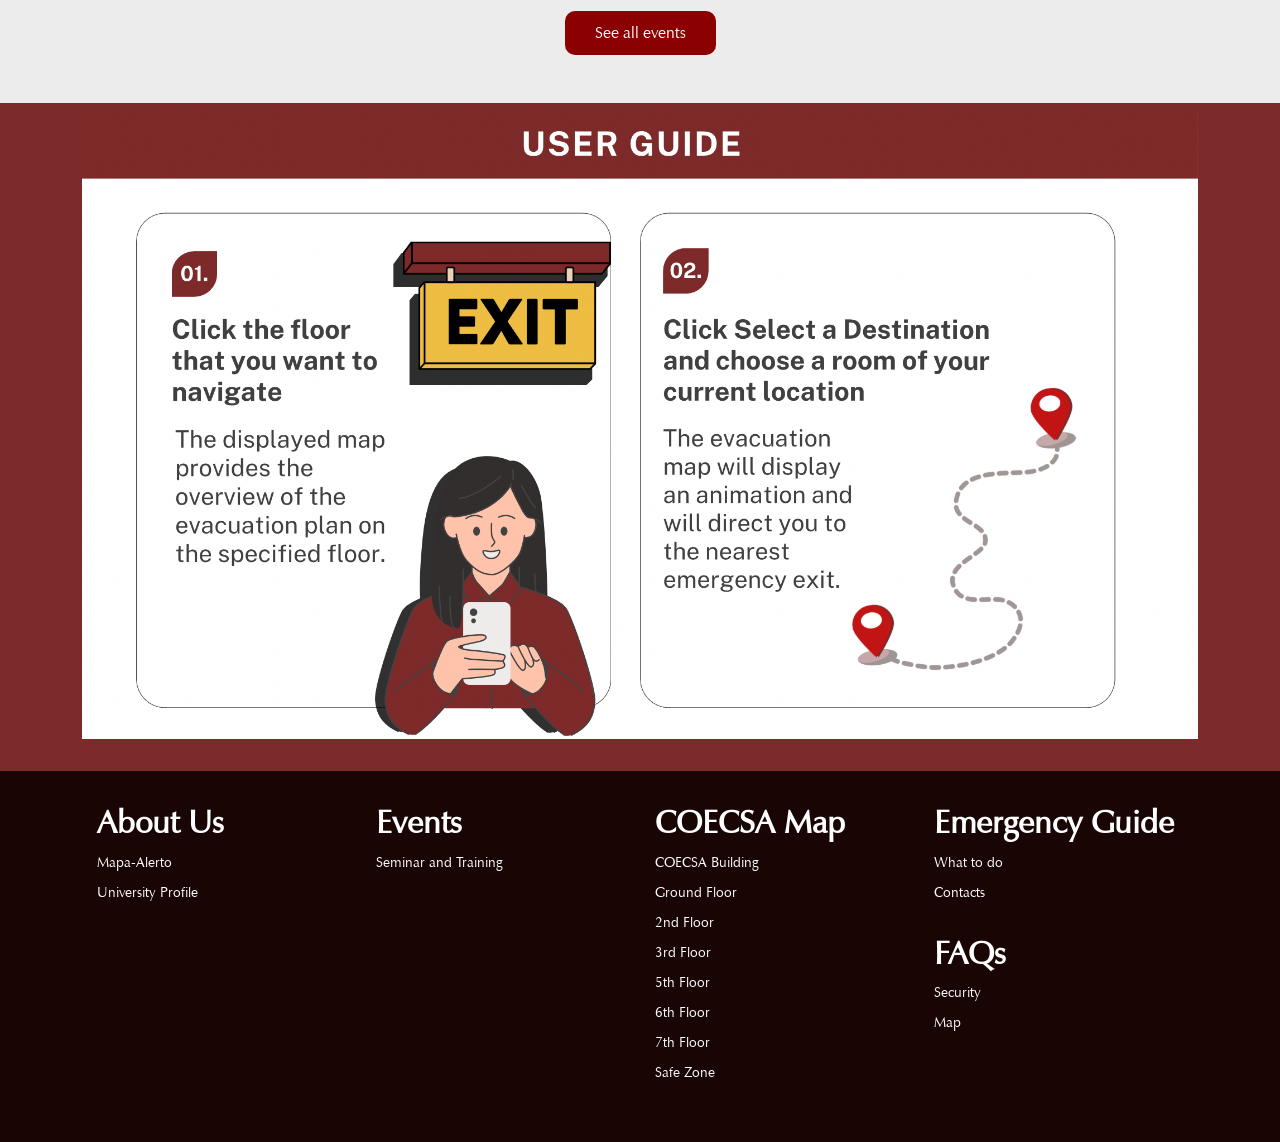
==== commit 31d4aa8d: "adjust padding of user guide bg" ====
--- a/index.html
+++ b/index.html
@@ -205,8 +205,8 @@
   </section>
 
   <!-- User Guide Section -->
-  <div style="background-color: #7d2a2a;">
-    <section class="user-guide-section pb-3 container-fluid container-md" style="background-color: #7d2a2a;" data-aos="zoom-in" data-aos-duration="400">
+  <div style="background-color: #7d2a2a;" class="py-2">
+    <section class="user-guide-section pb-md-4 pb-2 container-fluid container-md" style="background-color: #7d2a2a;" data-aos="zoom-in" data-aos-duration="400">
     <img src="/assets/user-guide.PNG" alt="User Guide Image" class="user-guide-image img-fluid" style="cursor:pointer;" data-bs-toggle="modal" data-bs-target="#userGuideModal" />
   </section>
   </div>
